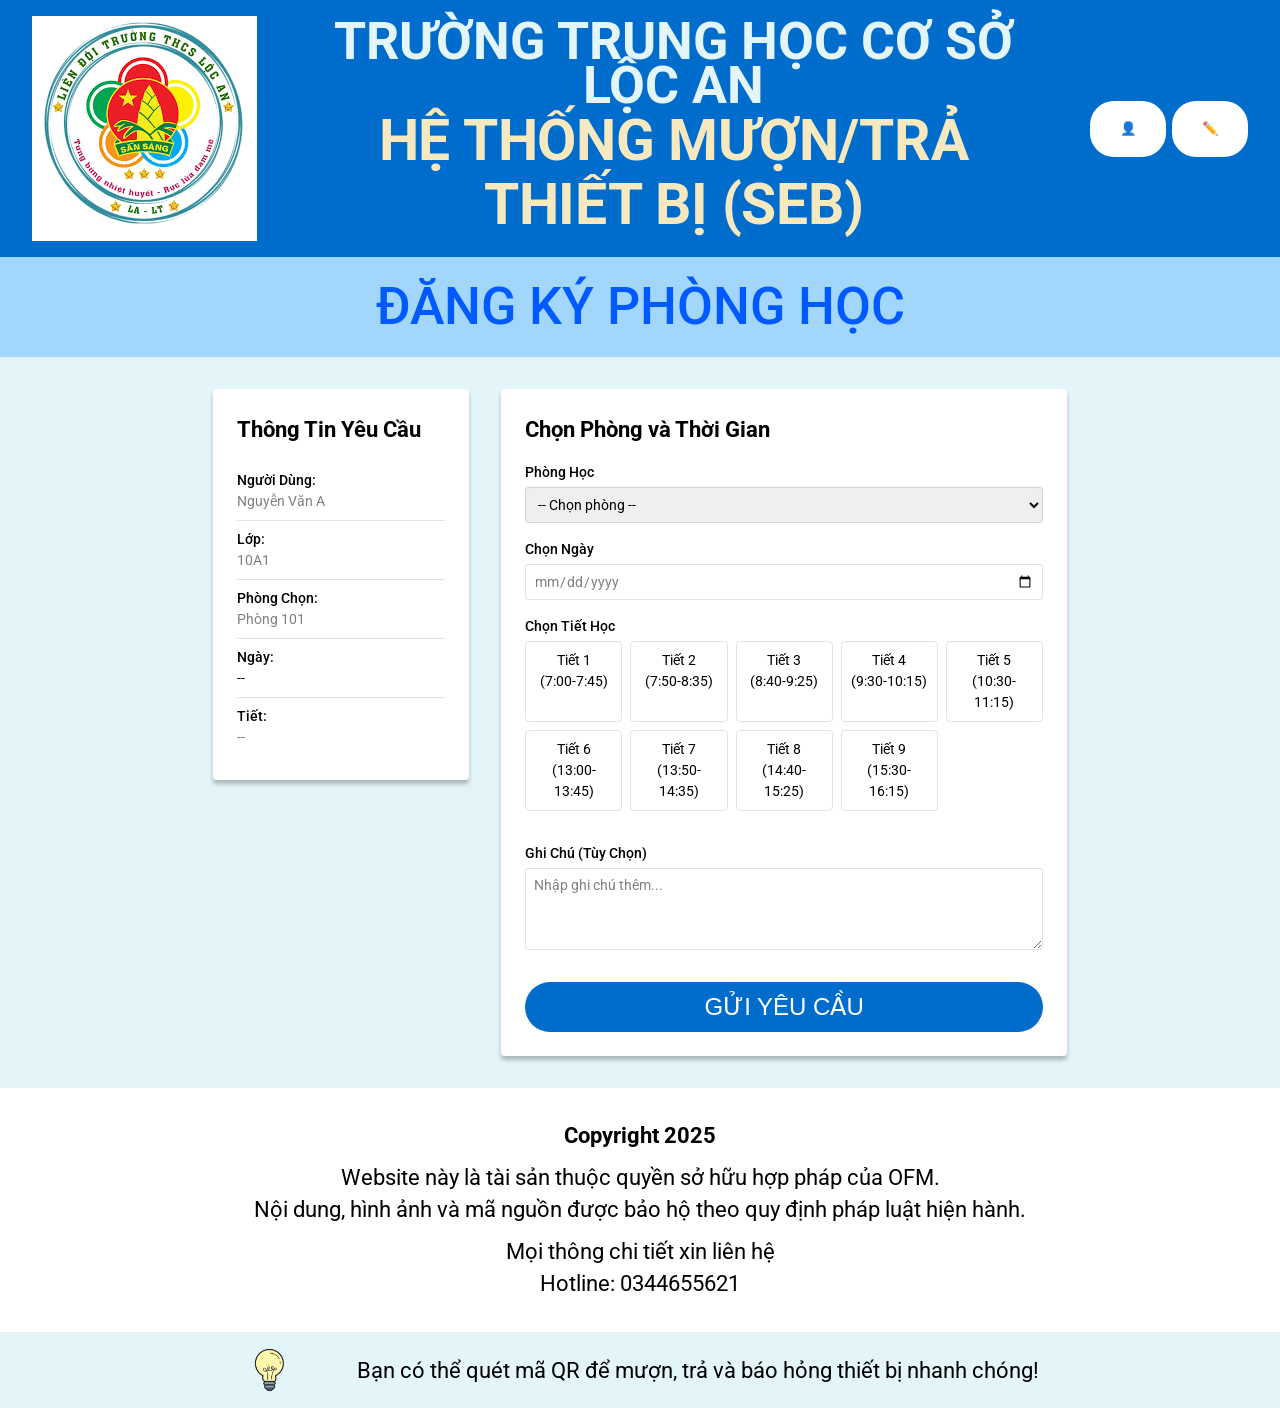
==== pages/dang-ky-phong-hoc.html @ 5f2fcfc8 "Add multiple pages: login, signup, kho, dang-ky-phong-hoc, kho-ca-nhan with Mobile First CSS" ====
<!DOCTYPE html>
<html lang="vi">
<head>
  <meta charset="UTF-8">
  <meta name="viewport" content="width=device-width, initial-scale=1.0">
  <title>Đăng Ký Phòng Học - Hệ Thống Mượn/Trả Thiết Bị SEB</title>
  <link rel="stylesheet" href="styles.css">
  <style>
    .booking-container {
      display: flex;
      gap: 2rem;
      padding: 2rem;
      max-width: 90rem;
      margin: 0 auto;
      flex: 1;
    }

    .booking-info {
      flex: 0 0 30%;
      background: var(--white);
      padding: 1.5rem;
      border-radius: 0.25rem;
      box-shadow: var(--shadow);
      height: fit-content;
    }

    .booking-form-section {
      flex: 1;
      background: var(--white);
      padding: 1.5rem;
      border-radius: 0.25rem;
      box-shadow: var(--shadow);
    }

    .section-title {
      font-size: var(--fs-md);
      font-weight: 700;
      margin-bottom: 1rem;
      color: var(--text-primary);
    }

    .form-row {
      display: flex;
      gap: 1rem;
      margin-bottom: 1rem;
    }

    .form-row-full {
      margin-bottom: 1rem;
    }

    .form-group {
      flex: 1;
      display: flex;
      flex-direction: column;
    }

    .form-label {
      font-size: var(--fs-sm);
      font-weight: 500;
      margin-bottom: 0.25rem;
      color: var(--text-primary);
    }

    .form-input,
    .form-select {
      padding: 0.5rem;
      border: 1px solid var(--border-color);
      border-radius: 0.25rem;
      font-family: inherit;
      font-size: var(--fs-sm);
    }

    .form-input:focus,
    .form-select:focus {
      outline: none;
      border-color: var(--banner-blue);
      box-shadow: 0 0 0 2px rgba(0, 136, 255, 0.1);
    }

    .schedule-grid {
      display: grid;
      grid-template-columns: auto 1fr;
      gap: 0.5rem;
      margin-bottom: 1rem;
    }

    .time-slot {
      padding: 0.5rem;
      border: 1px solid var(--border-color);
      text-align: center;
      font-size: var(--fs-sm);
      cursor: pointer;
      border-radius: 0.25rem;
      transition: all 0.3s ease;
    }

    .time-slot:hover {
      background-color: rgba(0, 136, 255, 0.1);
      border-color: var(--banner-blue);
    }

    .time-slot.selected {
      background-color: var(--banner-blue);
      color: var(--white);
      border-color: var(--banner-blue);
    }

    .info-item {
      padding: 0.5rem 0;
      border-bottom: 1px solid var(--border-color);
      font-size: var(--fs-sm);
    }

    .info-item:last-child {
      border-bottom: none;
    }

    .info-label {
      font-weight: 500;
      color: var(--text-primary);
    }

    .info-value {
      color: var(--text-secondary);
    }

    .submit-button {
      width: 100%;
      margin-top: 1rem;
    }

    @media (max-width: 56.25rem) {
      .booking-container {
        flex-direction: column;
        gap: 1rem;
      }

      .booking-info {
        flex: none;
        width: 100%;
      }

      .booking-form-section {
        flex: none;
        width: 100%;
      }

      .form-row {
        flex-direction: column;
      }
    }
  </style>
</head>
<body>
  <div class="page">
    <!-- Banner -->
    <header class="banner">
      <div class="banner-logo">
        <img src="../image/figma/logo.png" alt="Logo Trường">
      </div>
      <div class="banner-content">
        <div class="banner-heading">TRƯỜNG TRUNG HỌC CƠ SỞ LỘC AN</div>
        <div class="banner-subheading">HỆ THỐNG MƯỢN/TRẢ THIẾT BỊ (SEB)</div>
      </div>
      <div class="banner-actions">
        <button type="button" aria-label="Login">
          👤
        </button>
        <button type="button" aria-label="Edit">
          ✏️
        </button>
      </div>
    </header>

    <!-- Navbar -->
    <nav class="navbar">
      <div class="navbar-title">ĐĂNG KÝ PHÒNG HỌC</div>
    </nav>

    <!-- Main Content -->
    <main class="booking-container">
      <!-- Booking Info Sidebar -->
      <aside class="booking-info">
        <h3 class="section-title">Thông Tin Yêu Cầu</h3>
        
        <div class="info-item">
          <span class="info-label">Người Dùng:</span><br>
          <span class="info-value">Nguyễn Văn A</span>
        </div>
        
        <div class="info-item">
          <span class="info-label">Lớp:</span><br>
          <span class="info-value">10A1</span>
        </div>
        
        <div class="info-item">
          <span class="info-label">Phòng Chọn:</span><br>
          <span class="info-value">Phòng 101</span>
        </div>
        
        <div class="info-item">
          <span class="info-label">Ngày:</span><br>
          <span class="info-value2" id="selectedDate">--</span>
        </div>
        
        <div class="info-item">
          <span class="info-label">Tiết:</span><br>
          <span class="info-value" id="selectedTime">--</span>
        </div>
      </aside>

      <!-- Booking Form -->
      <section class="booking-form-section">
        <h3 class="section-title">Chọn Phòng và Thời Gian</h3>
        
        <form>
          <!-- Classroom Selection -->
          <div class="form-group form-row-full">
            <label class="form-label">Phòng Học</label>
            <select class="form-select" required>
              <option value="">-- Chọn phòng --</option>
              <option value="101">Phòng 101 - Máy Tính</option>
              <option value="102">Phòng 102 - Hóa Học</option>
              <option value="103">Phòng 103 - Vật Lý</option>
              <option value="104">Phòng 104 - Sinh Học</option>
            </select>
          </div>

          <!-- Date Selection -->
          <div class="form-group form-row-full">
            <label class="form-label">Chọn Ngày</label>
            <input type="date" class="form-input" id="dateInput" required>
          </div>

          <!-- Time Slots -->
          <div class="form-group form-row-full">
            <label class="form-label">Chọn Tiết Học</label>
            <div class="schedule-grid" style="grid-template-columns: repeat(5, 1fr);">
              <div class="time-slot" onclick="selectTime(this, '1')">Tiết 1<br>(7:00-7:45)</div>
              <div class="time-slot" onclick="selectTime(this, '2')">Tiết 2<br>(7:50-8:35)</div>
              <div class="time-slot" onclick="selectTime(this, '3')">Tiết 3<br>(8:40-9:25)</div>
              <div class="time-slot" onclick="selectTime(this, '4')">Tiết 4<br>(9:30-10:15)</div>
              <div class="time-slot" onclick="selectTime(this, '5')">Tiết 5<br>(10:30-11:15)</div>
              <div class="time-slot" onclick="selectTime(this, '6')">Tiết 6<br>(13:00-13:45)</div>
              <div class="time-slot" onclick="selectTime(this, '7')">Tiết 7<br>(13:50-14:35)</div>
              <div class="time-slot" onclick="selectTime(this, '8')">Tiết 8<br>(14:40-15:25)</div>
              <div class="time-slot" onclick="selectTime(this, '9')">Tiết 9<br>(15:30-16:15)</div>
            </div>
          </div>

          <!-- Additional Info -->
          <div class="form-group form-row-full">
            <label class="form-label">Ghi Chú (Tùy Chọn)</label>
            <textarea class="form-input" rows="4" placeholder="Nhập ghi chú thêm..."></textarea>
          </div>

          <button type="submit" class="btn-primary submit-button">GỬI YÊU CẦU</button>
        </form>
      </section>
    </main>

    <!-- Copyright -->
    <footer class="copyright">
      <p><strong>Copyright 2025</strong></p>
      <p>Website này là tài sản thuộc quyền sở hữu hợp pháp của OFM.<br>
        Nội dung, hình ảnh và mã nguồn được bảo hộ theo quy định pháp luật hiện hành.</p>
      <p>Mọi thông chi tiết xin liên hệ<br>
        Hotline: 0344655621</p>
    </footer>

    <!-- Note Section -->
    <div class="footer-note">
      <div class="footer-note-icon">
        <img src="../image/figma/icon-idea.png" alt="Idea icon">
      </div>
      <div class="footer-note-text">Bạn có thể quét mã QR để mượn, trả và báo hỏng thiết bị nhanh chóng!</div>
    </div>
  </div>

  <script>
    function selectTime(element, tiết) {
      // Remove previous selection
      document.querySelectorAll('.time-slot.selected').forEach(slot => {
        slot.classList.remove('selected');
      });
      // Add selection to current
      element.classList.add('selected');
      document.getElementById('selectedTime').textContent = `Tiết ${tiết}`;
    }

    // Update date display
    document.getElementById('dateInput')?.addEventListener('change', (e) => {
      const date = new Date(e.target.value);
      const formattedDate = date.toLocaleDateString('vi-VN');
      document.getElementById('selectedDate').textContent = formattedDate;
    });

    // Handle form submission
    document.querySelector('form')?.addEventListener('submit', (e) => {
      e.preventDefault();
      alert('Yêu cầu đăng ký phòng học được gửi (demo)');
    });
  </script>
</body>
</html>
---- pages/styles.css ----
/* Pages - Shared Styles */
/* Import shared styles from parent */
@import url('https://fonts.googleapis.com/css2?family=Roboto:wght@400;500;700&display=swap');

:root {
  /* Colors */
  --bg: #E4F5F9;
  --banner-blue: #0088FF;
  --tab-active: #1B8DD4;
  --text-primary: #000000;
  --text-secondary: rgba(0, 0, 0, 0.5);
  --text-light: #006DCC;
  --border-color: rgba(0, 0, 0, 0.11);
  --shadow: 0 0.25rem 0.25rem rgba(0, 0, 0, 0.25);
  --white: #FFFFFF;
  
  /* Spacing */
  --sp-xs: 0.5rem;
  --sp-sm: 1rem;
  --sp-md: 1.5rem;
  --sp-lg: 2rem;
  
  /* Typography */
  --fs-sm: 0.875rem;
  --fs-base: 1rem;
  --fs-md: 1.375rem;
  --fs-lg: 1.5rem;
  --fs-xl: 2.25rem;
  --fs-2xl: 3.25rem;
  --fs-stat: 3.25rem;
  
  /* Line Heights */
  --lh-tight: 1.2;
  --lh-normal: 1.5;
  --lh-relaxed: 1.75;
  
  /* Breakpoints */
  --bp-sm: 37.5rem; /* 600px */
  --bp-md: 56.25rem; /* 900px */
  --bp-lg: 75rem; /* 1200px */
}

* {
  margin: 0;
  padding: 0;
  box-sizing: border-box;
}

html {
  font-size: 16px;
  scroll-behavior: smooth;
}

body {
  font-family: 'Roboto', -apple-system, BlinkMacSystemFont, 'Segoe UI', sans-serif;
  background-color: var(--bg);
  color: var(--text-primary);
  line-height: var(--lh-normal);
}

/* Common Page Layout */
.page {
  display: flex;
  flex-direction: column;
  min-height: 100vh;
  background-color: var(--bg);
}

/* Header/Banner */
.banner {
  background: linear-gradient(90deg, rgba(0, 0, 0, 0.2), rgba(0, 0, 0, 0.2)),
    linear-gradient(90deg, var(--banner-blue), var(--banner-blue));
  color: white;
  padding: 1rem 2rem;
  display: flex;
  gap: 3.75rem;
  align-items: center;
  justify-content: center;
  flex-shrink: 0;
  min-height: 7.6875rem; /* 123px */
}

.banner-logo {
  display: flex;
  align-items: center;
  justify-content: center;
  min-width: 7.0625rem; /* 113px */
  min-height: 7.0625rem;
  flex-shrink: 0;
}

.banner-logo img {
  max-width: 100%;
  height: auto;
  display: block;
}

.banner-content {
  flex: 1 0 0;
  display: flex;
  flex-direction: column;
  gap: 0.1rem;
}

.banner-heading {
  display: flex;
  flex-direction: column;
  font-size: var(--fs-2xl);
  font-weight: 700;
  line-height: 2.75rem;
  color: #E4F5F9;
  text-align: center;
}

.banner-subheading {
  display: flex;
  flex-direction: column;
  font-size: 3.5625rem;
  font-weight: 700;
  line-height: 4rem;
  color: #F6E8BF;
  text-align: center;
  letter-spacing: -0.015625rem;
}

.banner-actions {
  display: flex;
  gap: 0.375rem;
  align-items: center;
  flex-shrink: 0;
}

.banner-actions button {
  background-color: var(--white);
  border: none;
  border-radius: 1.5rem;
  width: 4.75rem;
  height: 3.5rem;
  cursor: pointer;
  display: flex;
  align-items: center;
  justify-content: center;
  padding: 0;
  flex-shrink: 0;
}

.banner-actions button svg,
.banner-actions button img {
  width: 1.5rem;
  height: 1.5rem;
}

/* Navbar/Tab Section */
.navbar {
  background-color: rgba(1, 139, 251, 0.29);
  display: flex;
  gap: 3rem;
  align-items: center;
  justify-content: center;
  padding: 0.6875rem 0;
  flex-shrink: 0;
}

.navbar-title {
  font-size: var(--fs-2xl);
  font-weight: 500;
  color: #015AFF;
  text-align: center;
  letter-spacing: 0;
}

/* Form Container */
.form-container {
  background-color: var(--white);
  padding: 2.125rem;
  box-shadow: var(--shadow);
  border-radius: 0.25rem;
  display: flex;
  flex-direction: column;
  gap: 0.6875rem;
}

/* Form Group */
.form-group {
  display: flex;
  flex-direction: column;
  gap: 0;
}

.form-input {
  background-color: var(--white);
  border: none;
  border-bottom: 1px solid var(--border-color);
  padding: 1.125rem 0;
  font-size: var(--fs-md);
  color: var(--text-secondary);
  width: 100%;
}

.form-input::placeholder {
  color: var(--text-secondary);
}

.form-input:focus {
  outline: none;
  border-bottom-color: var(--banner-blue);
}

/* Form Actions */
.form-actions {
  display: flex;
  justify-content: center;
  gap: 0;
  width: 100%;
  padding: 1.25rem 0;
}

.form-actions a,
.form-actions button {
  background: none;
  border: none;
  cursor: pointer;
  padding: 1.25rem 1.375rem;
  font-size: var(--fs-md);
  color: var(--text-light);
  text-align: center;
  text-decoration: none;
  font-weight: 400;
}

.form-actions a:hover,
.form-actions button:hover {
  text-decoration: underline;
}

/* Button Primary */
.btn-primary {
  background: linear-gradient(90deg, rgba(0, 0, 0, 0.2), rgba(0, 0, 0, 0.2)),
    linear-gradient(90deg, var(--banner-blue), var(--banner-blue));
  color: var(--white);
  border: none;
  border-radius: 1.8125rem;
  padding: 0.6875rem 1.125rem;
  font-size: var(--fs-lg);
  font-weight: 500;
  cursor: pointer;
  text-align: center;
  transition: opacity 0.3s ease;
}

.btn-primary:hover {
  opacity: 0.9;
}

/* Copyright Section */
.copyright {
  background-color: var(--white);
  padding: 2rem;
  display: flex;
  flex-direction: column;
  gap: 0.625rem;
  align-items: center;
  justify-content: center;
  flex-shrink: 0;
}

.copyright p {
  font-size: var(--fs-md);
  color: var(--text-primary);
  text-align: center;
  line-height: 2rem;
  margin: 0;
}

/* Note/Footer Section */
.footer-note {
  background-color: rgba(255, 255, 255, 0);
  padding: 0.625rem;
  display: flex;
  gap: 3.75rem;
  align-items: center;
  justify-content: center;
  overflow: hidden;
  flex-shrink: 0;
}

.footer-note-icon {
  display: flex;
  align-items: center;
  justify-content: center;
  width: 3.5rem;
  height: 3.5rem;
  flex-shrink: 0;
}

.footer-note-icon img {
  max-width: 100%;
  height: auto;
}

.footer-note-text {
  font-size: var(--fs-md);
  color: var(--text-primary);
  text-align: center;
  white-space: nowrap;
  font-weight: 400;
}

/* Responsive */
@media (max-width: 56.25rem) {
  .banner {
    flex-direction: column;
    gap: 1.5rem;
    padding: 1rem;
    min-height: auto;
  }

  .banner-content {
    width: 100%;
  }

  .banner-heading {
    font-size: 1.5rem;
    line-height: 2rem;
  }

  .banner-subheading {
    font-size: 1.75rem;
    line-height: 2.25rem;
  }

  .banner-actions {
    width: 100%;
    justify-content: center;
  }

  .navbar {
    gap: 1rem;
  }

  .navbar-title {
    font-size: 1.5rem;
  }

  .form-container {
    padding: 1.5rem;
    margin: 0 auto;
    width: 90%;
    max-width: 100%;
  }

  .footer-note {
    flex-direction: column;
    gap: 1rem;
  }

  .footer-note-text {
    white-space: normal;
  }
}

@media (max-width: 37.5rem) {
  .banner {
    padding: 0.5rem;
  }

  .banner-logo {
    min-width: 5rem;
    min-height: 5rem;
  }

  .banner-heading {
    font-size: 1rem;
    line-height: 1.25rem;
  }

  .banner-subheading {
    font-size: 1.25rem;
    line-height: 1.5rem;
  }

  .form-container {
    padding: 1rem;
    width: 95%;
  }

  .form-input {
    padding: 0.75rem 0;
    font-size: var(--fs-sm);
  }

  .form-actions a,
  .form-actions button {
    padding: 1rem 0.75rem;
    font-size: var(--fs-sm);
  }

  .copyright p {
    font-size: var(--fs-base);
  }

  .footer-note-text {
    font-size: var(--fs-base);
  }
}
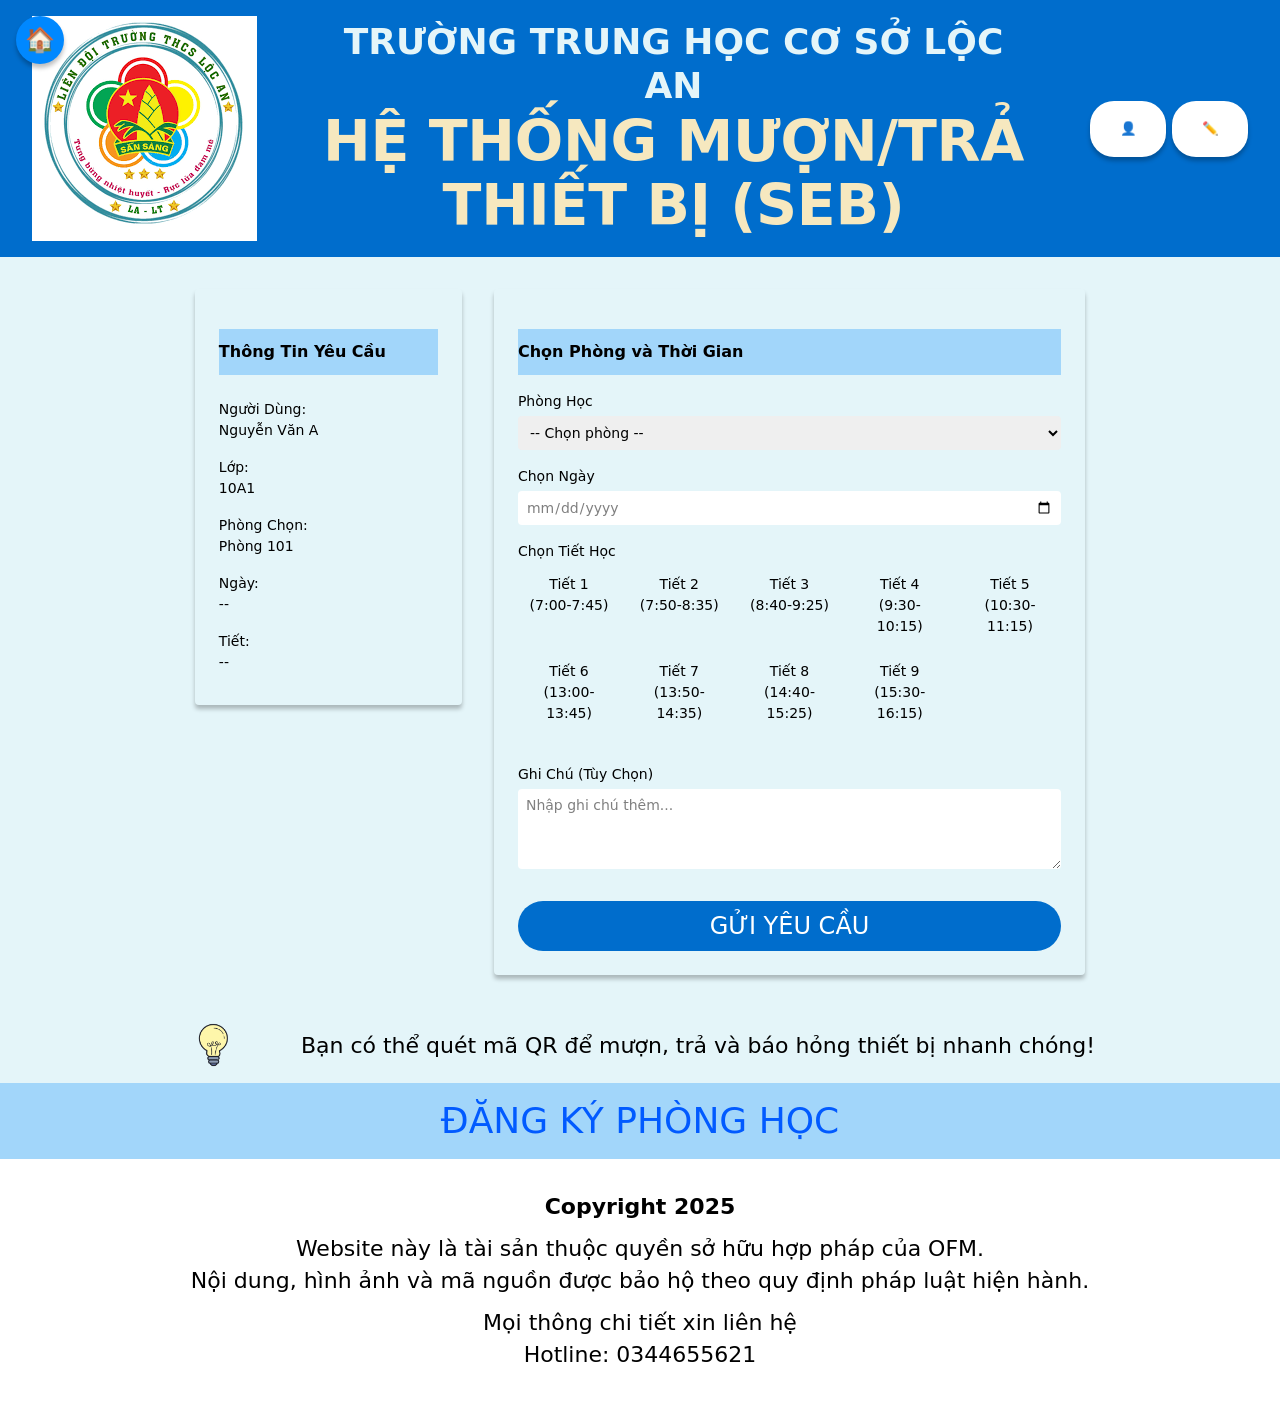
==== commit 5fe2de7e: "Add home navigation button, merge CSS, add Vietnamese comments to all pages" ====
--- a/pages/dang-ky-phong-hoc.html
+++ b/pages/dang-ky-phong-hoc.html
@@ -4,7 +4,8 @@
   <meta charset="UTF-8">
   <meta name="viewport" content="width=device-width, initial-scale=1.0">
   <title>Đăng Ký Phòng Học - Hệ Thống Mượn/Trả Thiết Bị SEB</title>
-  <link rel="stylesheet" href="styles.css">
+  <!-- Link CSS chung từ thư mục css -->
+  <link rel="stylesheet" href="../css/styles.css">
   <style>
     .booking-container {
       display: flex;
@@ -154,7 +155,10 @@
 </head>
 <body>
   <div class="page">
-    <!-- Banner -->
+    <!-- Nút trang chủ ở góc trên bên trái -->
+    <a href="../index.html" class="home-btn" title="Trang chủ">🏠</a>
+
+    <!-- Banner (phần header) -->
     <header class="banner">
       <div class="banner-logo">
         <img src="../image/figma/logo.png" alt="Logo Trường">
--- a/css/styles.css
+++ b/css/styles.css
@@ -0,0 +1,1133 @@
+/* ============================================================================
+   MOBILE FIRST CSS - rem units only (Chỉ sử dụng rem, không dùng px)
+   Base font-size: 16px (1rem = 16px)
+   ============================================================================ */
+
+:root {
+  /* Color tokens */
+  --bg: #E4F5F9;
+  --banner-blue: #0088FF;
+  --banner-title: #F6E8BF;
+  --banner-subtitle: #E4F5F9;
+  
+  --tab-active: #1B8DD4;
+  --tab-inactive: #8FD4FF;
+  
+  --card-stat: #BCE2EF;
+  --section-bar: rgba(1, 139, 251, 0.29);
+  --section-title: #015AFF;
+  
+  --surface: #FFFFFF;
+  --muted: #EDEDED;
+  --border: rgba(0, 0, 0, 0.3);
+  
+  --shadow: 0 0.25rem 0.25rem rgba(0, 0, 0, 0.25);
+  
+  /* Spacing (mobile-first base) */
+  --sp-xs: 0.5rem;
+  --sp-sm: 0.75rem;
+  --sp-md: 1rem;
+  --sp-lg: 1.5rem;
+  --sp-xl: 2rem;
+  
+  /* Typography */
+  --fs-sm: 0.875rem;
+  --fs-base: 1rem;
+  --fs-lg: 1.125rem;
+  --fs-xl: 1.5rem;
+  --fs-2xl: 2rem;
+  --fs-3xl: 2.25rem;
+  --fs-stat: 3.25rem;
+}
+
+/* ============================================================================
+   GLOBAL
+   ============================================================================ */
+
+*,
+*::before,
+*::after {
+  box-sizing: border-box;
+}
+
+html {
+  font-size: 16px;
+}
+
+body {
+  margin: 0;
+  padding: 0;
+  background: var(--bg);
+  color: #000;
+  font-family: Roboto, system-ui, -apple-system, "Segoe UI", Arial, sans-serif;
+  line-height: 1.5;
+  min-height: 100vh;
+}
+
+img {
+  max-width: 100%;
+  height: auto;
+  display: block;
+}
+
+/* ============================================================================
+   CONTAINER & LAYOUT
+   ============================================================================ */
+
+main.container {
+  width: 100%;
+  margin: 0 auto;
+  padding: 0;
+  display: flex;
+  flex-direction: column;
+}
+
+/* ============================================================================
+   HEADER / BANNER
+   ============================================================================ */
+
+.banner {
+  width: 100%;
+  min-height: 7.688rem;
+  display: flex;
+  flex-direction: column;
+  gap: var(--sp-md);
+  align-items: center;
+  justify-content: center;
+  padding: var(--sp-md);
+  background: 
+    linear-gradient(90deg, rgba(0, 0, 0, 0.2) 0%, rgba(0, 0, 0, 0.2) 100%),
+    linear-gradient(90deg, var(--banner-blue) 0%, var(--banner-blue) 100%);
+  order: 1;
+}
+
+.banner__logo {
+  width: 7.0625rem;
+  height: 7.0625rem;
+  flex-shrink: 0;
+  overflow: hidden;
+}
+
+.banner__logo img {
+  width: 100%;
+  height: 100%;
+  object-fit: cover;
+}
+
+.banner__titles {
+  flex: 1 1 auto;
+  min-width: 0;
+  text-align: center;
+  line-height: 1;
+}
+
+.banner__school {
+  margin: 0;
+  font-weight: 700;
+  font-size: var(--fs-2xl);
+  line-height: 2.75rem;
+  color: var(--banner-subtitle);
+}
+
+.banner__name {
+  margin: var(--sp-xs) 0 0 0;
+  font-weight: 700;
+  font-size: var(--fs-3xl);
+  line-height: 4rem;
+  letter-spacing: -0.016rem;
+  color: var(--banner-title);
+}
+
+.banner__actions {
+  display: none;
+  gap: 0.375rem;
+  flex: 0 0 auto;
+}
+
+.banner__action {
+  width: 4.75rem;
+  height: 3.5rem;
+  border: 0;
+  background: var(--surface);
+  border-radius: 1.5rem;
+  padding: 0;
+  display: inline-grid;
+  place-items: center;
+  cursor: pointer;
+  box-shadow: var(--shadow);
+}
+
+.banner__action > img {
+  width: 1.5rem;
+  height: 1.5rem;
+  object-fit: contain;
+}
+
+/* ============================================================================
+   NAVBAR / TABS
+   ============================================================================ */
+
+.navbar {
+  width: 100%;
+  background: var(--bg);
+  border-top: 0.0625rem solid var(--border);
+  border-left: 0.0625rem solid var(--border);
+  border-right: 0.0625rem solid var(--border);
+  box-shadow: var(--shadow);
+  padding: var(--sp-sm) 0;
+  order: 2;
+}
+
+.navbar__tabs {
+  display: flex;
+  flex-wrap: wrap;
+  gap: 0;
+  align-items: stretch;
+  justify-content: flex-start;
+  padding: 0;
+  margin: 0;
+  list-style: none;
+  overflow-x: auto;
+  -webkit-overflow-scrolling: touch;
+}
+
+.tab {
+  padding: 1.3125rem 1.75rem;
+  background: var(--tab-inactive);
+  box-shadow: var(--shadow);
+  text-decoration: none;
+  color: #000;
+  font-weight: 500;
+  font-size: var(--fs-2xl);
+  line-height: 2.5rem;
+  display: inline-flex;
+  align-items: center;
+  justify-content: center;
+  white-space: nowrap;
+  border: none;
+  cursor: pointer;
+  flex: 0 0 auto;
+  transition: background-color 0.2s ease;
+}
+
+.tab:hover {
+  opacity: 0.9;
+}
+
+.tab--active {
+  background: var(--tab-active);
+  color: #fff;
+}
+
+/* ============================================================================
+   SEARCH
+   ============================================================================ */
+
+.search {
+  margin: var(--sp-lg) auto 0;
+  width: calc(100% - var(--sp-xl));
+  max-width: 47.5625rem;
+  background: var(--surface);
+  height: 3.625rem;
+  border-radius: 15.4375rem;
+  box-shadow: var(--shadow);
+  display: flex;
+  align-items: center;
+  padding: 0.625rem 1.125rem;
+  gap: 1.125rem;
+  order: 3;
+}
+
+.search__left {
+  display: flex;
+  align-items: center;
+  justify-content: center;
+  flex-shrink: 0;
+}
+
+.search__left > img {
+  width: 1.5rem;
+  height: 1.5rem;
+}
+
+.search__input {
+  flex: 1 1 auto;
+  border: 0;
+  outline: none;
+  font: inherit;
+  font-size: var(--fs-lg);
+  line-height: 1.5rem;
+  font-weight: 500;
+  text-align: center;
+  background: transparent;
+  color: #000;
+  min-width: 0;
+}
+
+.search__input::placeholder {
+  color: #999;
+}
+
+.search__actions {
+  display: flex;
+  gap: 1.875rem;
+  align-items: center;
+  flex-shrink: 0;
+}
+
+.search__btn {
+  border: 0;
+  background: transparent;
+  padding: 0;
+  width: 1.5rem;
+  height: 1.5rem;
+  cursor: pointer;
+  display: grid;
+  place-items: center;
+  transition: opacity 0.2s;
+}
+
+.search__btn:hover {
+  opacity: 0.7;
+}
+
+.search__btn > img {
+  width: 1.5rem;
+  height: 1.5rem;
+}
+
+/* ============================================================================
+   STATS SECTION
+   ============================================================================ */
+
+.stats {
+  margin: var(--sp-lg) 0 0 0;
+  background: var(--surface);
+  padding: 2.0625rem var(--sp-md);
+  order: 4;
+  width: 100%;
+}
+
+.stats__grid {
+  display: grid;
+  grid-template-columns: 1fr;
+  gap: 1.4375rem;
+  justify-items: stretch;
+}
+
+.stat-card {
+  background: var(--card-stat);
+  border-radius: 1.3125rem;
+  display: flex;
+  flex-direction: column;
+  justify-content: center;
+  align-items: center;
+  padding: 0.6875rem var(--sp-md);
+  overflow: hidden;
+  min-height: 8.1875rem;
+}
+
+.stat-card__label {
+  margin: 0;
+  font-size: var(--fs-xl);
+  line-height: 2.25rem;
+  font-weight: 400;
+  text-align: center;
+}
+
+.stat-card__value {
+  margin: 0;
+  font-family: "UTM Americana", "Times New Roman", serif;
+  font-size: var(--fs-stat);
+  line-height: 1;
+}
+
+/* ============================================================================
+   SECTION TITLES
+   ============================================================================ */
+
+.section-title {
+  background: var(--section-bar);
+  padding: 0.6875rem 0;
+  order: 5;
+  width: 100%;
+}
+
+.section-title__inner {
+  display: flex;
+  gap: 3rem;
+  align-items: center;
+  justify-content: center;
+  padding: 0 var(--sp-md);
+}
+
+.section-title__icon {
+  width: 1.875rem;
+  height: 1.875rem;
+  object-fit: contain;
+  flex-shrink: 0;
+}
+
+.section-title__text {
+  margin: 0;
+  font-size: var(--fs-2xl);
+  line-height: 2.75rem;
+  font-weight: 500;
+  color: var(--section-title);
+  text-align: center;
+}
+
+/* ============================================================================
+   RECENT PRODUCTS GRID (CSS Grid auto-fit)
+   ============================================================================ */
+
+.recent {
+  padding: 0 var(--sp-md);
+  display: grid;
+  grid-template-columns: 1fr;
+  gap: 0.625rem;
+  justify-items: center;
+  order: 6;
+  width: 100%;
+}
+
+.recent-card {
+  width: 100%;
+  max-width: 25.9375rem;
+  background: var(--surface);
+  padding: 1.3125rem 0.4375rem;
+  display: grid;
+  grid-template-columns: 12.6875rem 1fr;
+  gap: 0.8125rem;
+  align-items: center;
+  box-shadow: var(--shadow);
+}
+
+.recent-card__img {
+  width: 12.6875rem;
+  height: 10.9375rem;
+  border: 0.0625rem solid var(--border);
+  overflow: hidden;
+  background: var(--surface);
+}
+
+.recent-card__img img {
+  width: 100%;
+  height: 100%;
+  object-fit: cover;
+}
+
+.recent-card__meta {
+  flex: 1 1 auto;
+  display: flex;
+  flex-direction: column;
+  gap: 0.625rem;
+  align-items: stretch;
+}
+
+.recent-card__titleWrap {
+  background: var(--muted);
+  padding: 0.375rem 0;
+}
+
+.recent-card__title {
+  margin: 0;
+  font-size: var(--fs-lg);
+  line-height: 1.75rem;
+  font-weight: 500;
+  text-align: center;
+}
+
+.recent-card__timeWrap {
+  background: var(--muted);
+  height: 2.625rem;
+  display: flex;
+  align-items: center;
+  justify-content: center;
+}
+
+.recent-card__time {
+  margin: 0;
+  font-size: var(--fs-sm);
+  line-height: 1.25rem;
+  font-weight: 400;
+}
+
+/* ============================================================================
+   MAINTENANCE SECTION
+   ============================================================================ */
+
+.maint {
+  display: grid;
+  grid-template-rows: auto 1fr;
+  gap: 0;
+  order: 7;
+  width: 100%;
+}
+
+.maint__list {
+  display: flex;
+  flex-direction: column;
+  gap: 0;
+  list-style: none;
+  padding: 0;
+  margin: 0;
+}
+
+.maint-item {
+  background: var(--surface);
+  display: flex;
+  gap: 0.625rem;
+  align-items: flex-start;
+  padding: 0.625rem 1.25rem;
+  border-bottom: 1px solid var(--border);
+}
+
+.maint-item:last-child {
+  border-bottom: none;
+}
+
+.maint-item__icon {
+  width: 1.5rem;
+  height: 1.5rem;
+  object-fit: contain;
+  flex-shrink: 0;
+  margin-top: 0.125rem;
+}
+
+.maint-item__text {
+  margin: 0;
+  font-size: var(--fs-2xl);
+  line-height: 2.5rem;
+  font-weight: 500;
+  text-align: left;
+}
+
+/* ============================================================================
+   FOOTER
+   ============================================================================ */
+
+footer {
+  display: flex;
+  flex-direction: column;
+  gap: 0;
+  order: 8;
+  width: 100%;
+}
+
+.footer {
+  background: var(--surface);
+  padding: 2rem var(--sp-md);
+  text-align: center;
+  font-size: var(--fs-xl);
+  line-height: 2rem;
+}
+
+.footer p {
+  margin: 0;
+  white-space: pre-wrap;
+}
+
+.footer__block {
+  margin-top: 0.625rem;
+}
+
+.note {
+  padding: 0.625rem;
+  display: flex;
+  flex-direction: column;
+  gap: 3.6875rem;
+  align-items: center;
+  justify-content: center;
+}
+
+.note__icon {
+  width: 3.5rem;
+  height: 3.5rem;
+  object-fit: contain;
+}
+
+.note__text {
+  margin: 0;
+  font-size: var(--fs-xl);
+  line-height: 2rem;
+  text-align: center;
+}
+
+/* ============================================================================
+   ICON LAYERS (Figma vectors)
+   ============================================================================ */
+
+.icon {
+  position: relative;
+  width: 1.5rem;
+  height: 1.5rem;
+  display: inline-block;
+}
+
+.icon--30 {
+  width: 1.875rem;
+  height: 1.875rem;
+}
+
+.icon__v {
+  position: absolute;
+  max-width: none;
+  width: 100%;
+  height: 100%;
+  object-fit: contain;
+}
+
+/* Icon insets (percentage-based, scale with parent size) */
+.icon--mic .icon__v:nth-child(1) { inset: 8.33% 29.17% 33.33% 29.17%; }
+.icon--mic .icon__v:nth-child(2) { inset: 45.83% 16.67% 8.33% 16.67%; }
+
+.icon--camera .icon__v:nth-child(1) { inset: 14.58% 8.33%; }
+.icon--camera .icon__v:nth-child(2) { inset: 37.5% 33.33% 29.17% 33.33%; }
+.icon--camera .icon__v:nth-child(3) { inset: 39.58% 20.83% 60.37% 79.17%; }
+
+.icon--search .icon__v:nth-child(1) { inset: 70.83% 12.5% 12.5% 70.83%; }
+.icon--search .icon__v:nth-child(2) { inset: 12.5% 20.83% 20.83% 12.5%; }
+
+.icon--brush .icon__v:nth-child(1) { inset: 12.5%; }
+.icon--brush .icon__v:nth-child(2) { inset: 52.08% 52.08% 25% 25%; }
+
+.icon--user .icon__v:nth-child(1) { inset: 12.5% 33.33% 54.17% 33.33%; }
+.icon--user .icon__v:nth-child(2) { inset: 58.33% 20.83% 12.5% 20.83%; }
+
+.icon--clock .icon__v:nth-child(1) { inset: 12.5% 12.5% 8.33% 8.33%; }
+.icon--clock .icon__v:nth-child(2) { inset: 25% 33.33% 43.75% 43.75%; }
+.icon--clock .icon__v:nth-child(3) { inset: 8.33% 8.33% 50% 50%; }
+
+.icon--repair .icon__v:nth-child(1) { inset: 25% 54.17% 54.17% 25%; }
+.icon--repair .icon__v:nth-child(2) { inset: 14.58% 68.75% 68.75% 14.58%; }
+.icon--repair .icon__v:nth-child(3) { inset: 12.5%; }
+.icon--repair .icon__v:nth-child(4) { inset: 49.15% 14.58% 14.58% 49.15%; }
+
+/* ============================================================================
+   TABLET / SMALL DESKTOP (600px+)
+   ============================================================================ */
+
+@media (min-width: 37.5rem) {
+  .banner {
+    flex-direction: row;
+    gap: var(--sp-xl);
+    padding: 0 2rem 0 2rem;
+    min-height: 7.6875rem;
+  }
+
+  .banner__logo {
+    width: 7.0625rem;
+    height: 7.0625rem;
+    flex-shrink: 0;
+  }
+
+  .banner__titles {
+    flex: 1 1 auto;
+  }
+
+  .banner__actions {
+    display: flex;
+  }
+
+  .navbar__tabs {
+    justify-content: space-between;
+    flex-wrap: nowrap;
+    overflow-x: auto;
+  }
+
+  .stats__grid {
+    grid-template-columns: repeat(3, 1fr);
+    gap: 1.4375rem;
+  }
+
+  .recent {
+    grid-template-columns: repeat(auto-fit, minmax(25.9375rem, 1fr));
+    gap: 0.625rem;
+    padding: 0 1.875rem;
+    justify-items: stretch;
+  }
+
+  .recent-card {
+    max-width: none;
+  }
+
+  .section-title__inner {
+    gap: 3rem;
+  }
+
+  .banner__school {
+    font-size: 1.375rem;
+    line-height: 1.75rem;
+  }
+
+  .banner__name {
+    font-size: 2.25rem;
+    line-height: 3rem;
+  }
+}
+
+/* ============================================================================
+   DESKTOP (900px+)
+   ============================================================================ */
+
+@media (min-width: 56.25rem) {
+  main.container {
+    width: 90rem;
+  }
+
+  .banner {
+    gap: var(--sp-xl);
+    padding: 0 2rem 0 2rem;
+  }
+
+  .navbar__tabs {
+    justify-content: space-around;
+  }
+
+  .stats__grid {
+    grid-template-columns: repeat(3, 1fr);
+  }
+
+  .recent {
+    grid-template-columns: repeat(auto-fit, minmax(26rem, 1fr));
+    padding: 0 1.875rem;
+  }
+
+  .stat-card {
+    min-height: 8.1875rem;
+  }
+
+  .banner__school {
+    font-size: 1.375rem;
+  }
+
+  .banner__name {
+    font-size: 2.25rem;
+  }
+}
+
+/* ============================================================================
+   LARGE DESKTOP (1200px+)
+   ============================================================================ */
+
+@media (min-width: 75rem) {
+  main.container {
+    width: 90rem;
+  }
+
+  .navbar__tabs {
+    justify-content: center;
+    gap: var(--sp-md);
+  }
+
+  .recent {
+    grid-template-columns: repeat(auto-fit, minmax(26rem, 1fr));
+    padding: 0 1.875rem;
+  }
+}
+
+/* ============================================================================
+   PAGES STYLES - Kiểu dáng cho các trang (login, signup, kho, v.v)
+   ============================================================================ */
+
+/* Trang chứa banner, navbar, nội dung chính, copyright và note */
+.page {
+  display: flex;
+  flex-direction: column;
+  min-height: 100vh;
+  background-color: var(--bg);
+}
+
+/* Nút trang chủ ở góc trên bên trái */
+.home-btn {
+  position: fixed;
+  top: 1rem;
+  left: 1rem;
+  z-index: 1000;
+  width: 3rem;
+  height: 3rem;
+  background-color: var(--banner-blue);
+  color: white;
+  border: none;
+  border-radius: 50%;
+  font-size: 1.5rem;
+  cursor: pointer;
+  display: flex;
+  align-items: center;
+  justify-content: center;
+  box-shadow: var(--shadow);
+  transition: all 0.3s ease;
+  text-decoration: none;
+  line-height: 1;
+}
+
+.home-btn:hover {
+  transform: scale(1.1);
+  background-color: #0066CC;
+}
+
+.home-btn:active {
+  transform: scale(0.95);
+}
+
+/* Banner cho các trang khác */
+.page .banner {
+  width: 100%;
+  background: linear-gradient(90deg, rgba(0, 0, 0, 0.2), rgba(0, 0, 0, 0.2)),
+    linear-gradient(90deg, var(--banner-blue), var(--banner-blue));
+  color: white;
+  padding: 1rem 2rem;
+  display: flex;
+  gap: 3.75rem;
+  align-items: center;
+  justify-content: center;
+  flex-shrink: 0;
+  min-height: 7.6875rem;
+  flex-direction: row;
+  order: unset;
+}
+
+.page .banner-logo {
+  display: flex;
+  align-items: center;
+  justify-content: center;
+  min-width: 7.0625rem;
+  min-height: 7.0625rem;
+  flex-shrink: 0;
+}
+
+.page .banner-logo img {
+  max-width: 100%;
+  height: auto;
+  display: block;
+  width: 100%;
+}
+
+.page .banner-content {
+  flex: 1 0 0;
+  display: flex;
+  flex-direction: column;
+  gap: 0.1rem;
+}
+
+.banner-heading {
+  display: flex;
+  flex-direction: column;
+  font-size: 2.25rem;
+  font-weight: 700;
+  line-height: 2.75rem;
+  color: #E4F5F9;
+  text-align: center;
+}
+
+.banner-subheading {
+  display: flex;
+  flex-direction: column;
+  font-size: 3.5625rem;
+  font-weight: 700;
+  line-height: 4rem;
+  color: #F6E8BF;
+  text-align: center;
+  letter-spacing: -0.015625rem;
+}
+
+.page .banner-actions {
+  display: flex;
+  gap: 0.375rem;
+  align-items: center;
+  flex-shrink: 0;
+}
+
+.page .banner-actions button {
+  background-color: white;
+  border: none;
+  border-radius: 1.5rem;
+  width: 4.75rem;
+  height: 3.5rem;
+  cursor: pointer;
+  display: flex;
+  align-items: center;
+  justify-content: center;
+  padding: 0;
+  flex-shrink: 0;
+  box-shadow: var(--shadow);
+}
+
+.page .banner-actions button:hover {
+  opacity: 0.9;
+}
+
+/* Navbar cho các trang */
+.page .navbar {
+  background-color: rgba(1, 139, 251, 0.29);
+  display: flex;
+  gap: 3rem;
+  align-items: center;
+  justify-content: center;
+  padding: 0.6875rem 0;
+  flex-shrink: 0;
+  width: 100%;
+  border: none;
+  box-shadow: none;
+}
+
+.page .navbar-title {
+  font-size: 2.25rem;
+  font-weight: 500;
+  color: #015AFF;
+  text-align: center;
+  letter-spacing: 0;
+}
+
+/* Form styles */
+.form-container {
+  background-color: white;
+  padding: 2.125rem;
+  box-shadow: var(--shadow);
+  border-radius: 0.25rem;
+  display: flex;
+  flex-direction: column;
+  gap: 0.6875rem;
+}
+
+.form-group {
+  display: flex;
+  flex-direction: column;
+  gap: 0;
+}
+
+.form-input {
+  background-color: white;
+  border: none;
+  border-bottom: 1px solid rgba(0, 0, 0, 0.11);
+  padding: 1.125rem 0;
+  font-size: 1.375rem;
+  color: rgba(0, 0, 0, 0.5);
+  width: 100%;
+  font-family: inherit;
+}
+
+.form-input::placeholder {
+  color: rgba(0, 0, 0, 0.5);
+}
+
+.form-input:focus {
+  outline: none;
+  border-bottom-color: var(--banner-blue);
+}
+
+/* Form actions (link buttons) */
+.form-actions {
+  display: flex;
+  justify-content: center;
+  gap: 0;
+  width: 100%;
+  padding: 1.25rem 0;
+}
+
+.form-actions a,
+.form-actions button {
+  background: none;
+  border: none;
+  cursor: pointer;
+  padding: 1.25rem 1.375rem;
+  font-size: 1.375rem;
+  color: #006DCC;
+  text-align: center;
+  text-decoration: none;
+  font-weight: 400;
+  transition: text-decoration 0.3s;
+}
+
+.form-actions a:hover,
+.form-actions button:hover {
+  text-decoration: underline;
+}
+
+/* Nút chính (Primary button) */
+.btn-primary {
+  background: linear-gradient(90deg, rgba(0, 0, 0, 0.2), rgba(0, 0, 0, 0.2)),
+    linear-gradient(90deg, var(--banner-blue), var(--banner-blue));
+  color: white;
+  border: none;
+  border-radius: 1.8125rem;
+  padding: 0.6875rem 1.125rem;
+  font-size: 1.5rem;
+  font-weight: 500;
+  cursor: pointer;
+  text-align: center;
+  transition: opacity 0.3s ease;
+  font-family: inherit;
+}
+
+.btn-primary:hover {
+  opacity: 0.9;
+}
+
+.btn-primary:active {
+  opacity: 0.8;
+}
+
+/* Copyright section */
+.copyright {
+  background-color: white;
+  padding: 2rem;
+  display: flex;
+  flex-direction: column;
+  gap: 0.625rem;
+  align-items: center;
+  justify-content: center;
+  flex-shrink: 0;
+  width: 100%;
+}
+
+.copyright p {
+  font-size: 1.375rem;
+  color: black;
+  text-align: center;
+  line-height: 2rem;
+  margin: 0;
+}
+
+/* Footer note section */
+.footer-note {
+  background-color: rgba(255, 255, 255, 0);
+  padding: 0.625rem;
+  display: flex;
+  gap: 3.75rem;
+  align-items: center;
+  justify-content: center;
+  overflow: hidden;
+  flex-shrink: 0;
+  width: 100%;
+}
+
+.footer-note-icon {
+  display: flex;
+  align-items: center;
+  justify-content: center;
+  width: 3.5rem;
+  height: 3.5rem;
+  flex-shrink: 0;
+}
+
+.footer-note-icon img {
+  max-width: 100%;
+  height: auto;
+}
+
+.footer-note-text {
+  font-size: 1.375rem;
+  color: black;
+  text-align: center;
+  white-space: nowrap;
+  font-weight: 400;
+}
+
+/* ============================================================================
+   RESPONSIVE - Tablet (600px+)
+   ============================================================================ */
+
+@media (max-width: 56.25rem) {
+  .banner {
+    flex-direction: column;
+    gap: 1.5rem;
+    padding: 1rem;
+    min-height: auto;
+  }
+
+  .banner-content {
+    width: 100%;
+  }
+
+  .banner-heading {
+    font-size: 1.5rem;
+    line-height: 2rem;
+  }
+
+  .banner-subheading {
+    font-size: 1.75rem;
+    line-height: 2.25rem;
+  }
+
+  .banner-actions {
+    width: 100%;
+    justify-content: center;
+  }
+
+  .navbar {
+    gap: 1rem;
+  }
+
+  .navbar-title {
+    font-size: 1.5rem;
+  }
+
+  .footer-note {
+    flex-direction: column;
+    gap: 1rem;
+  }
+
+  .footer-note-text {
+    white-space: normal;
+  }
+}
+
+/* ============================================================================
+   RESPONSIVE - Mobile (dưới 600px)
+   ============================================================================ */
+
+@media (max-width: 37.5rem) {
+  .banner {
+    padding: 0.5rem;
+  }
+
+  .banner-logo {
+    min-width: 5rem;
+    min-height: 5rem;
+  }
+
+  .banner-heading {
+    font-size: 1rem;
+    line-height: 1.25rem;
+  }
+
+  .banner-subheading {
+    font-size: 1.25rem;
+    line-height: 1.5rem;
+  }
+
+  .form-container {
+    padding: 1rem;
+    margin: 0 auto;
+    width: 90%;
+  }
+
+  .form-input {
+    padding: 0.75rem 0;
+    font-size: 0.875rem;
+  }
+
+  .form-actions a,
+  .form-actions button {
+    padding: 1rem 0.75rem;
+    font-size: 0.875rem;
+  }
+
+  .copyright p {
+    font-size: 1rem;
+  }
+
+  .footer-note-text {
+    font-size: 1rem;
+  }
+
+  .home-btn {
+    top: 0.5rem;
+    left: 0.5rem;
+    width: 2.5rem;
+    height: 2.5rem;
+    font-size: 1.25rem;
+  }
+}
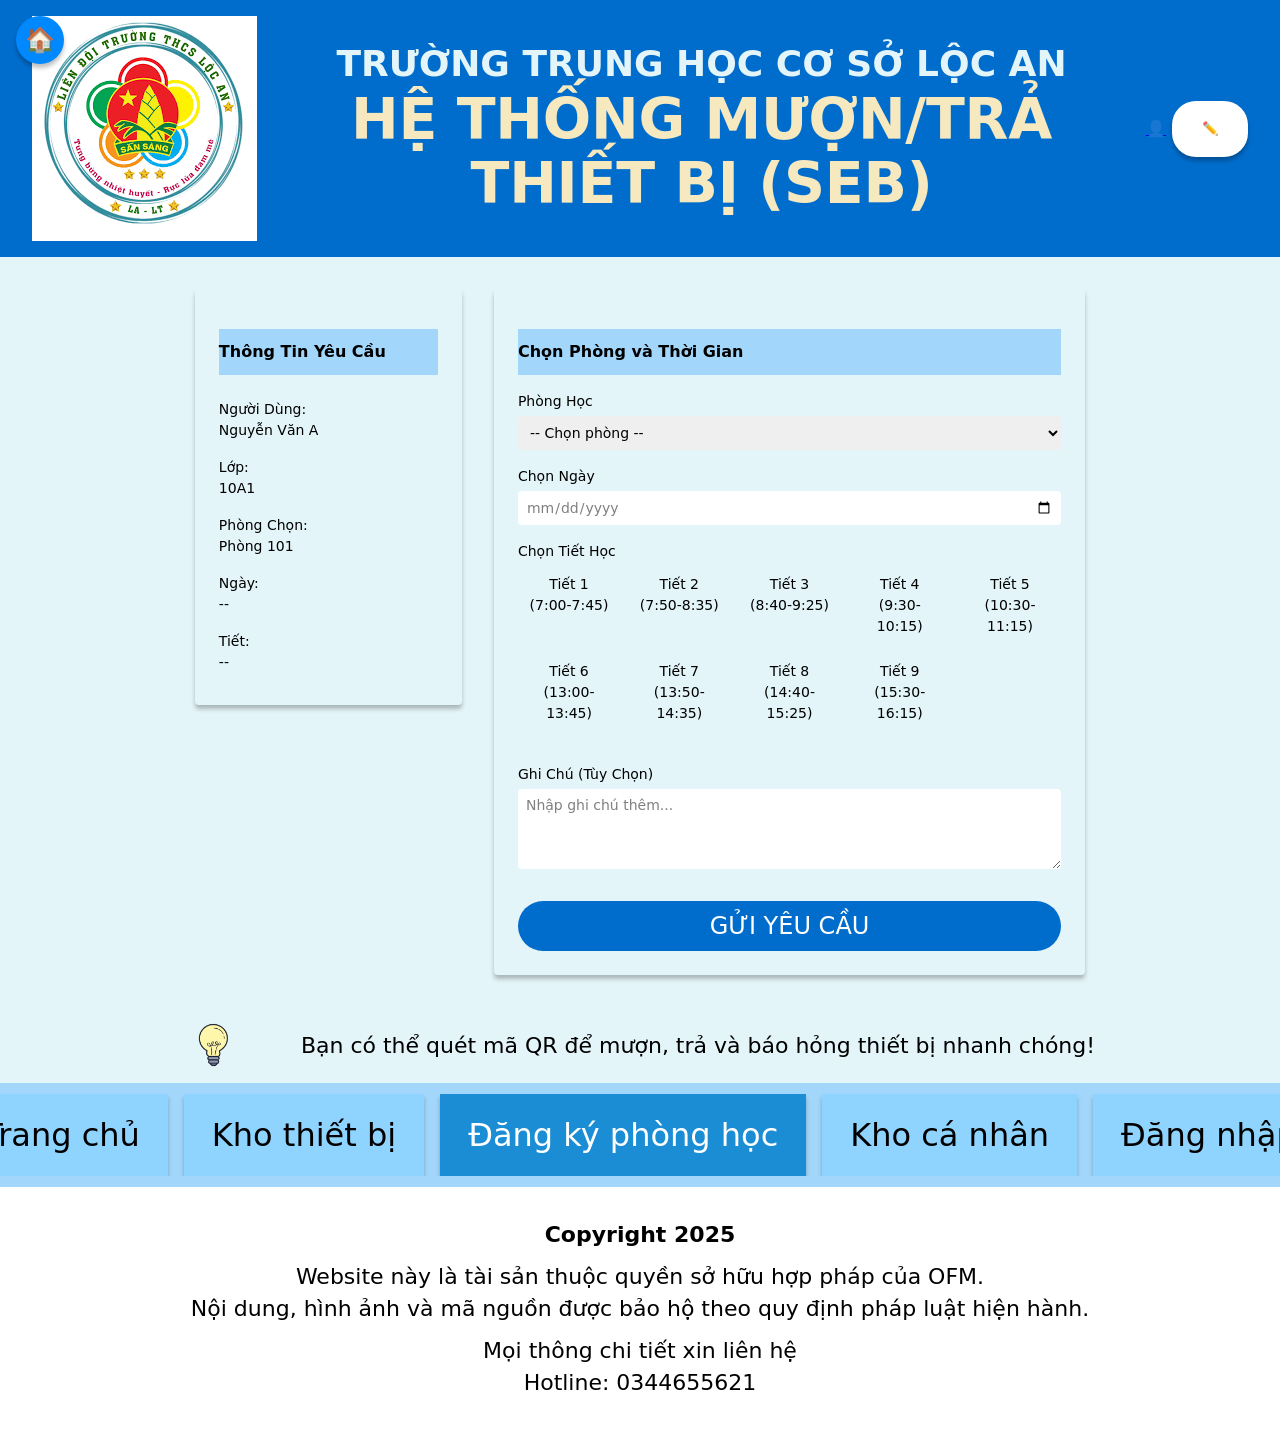
==== commit 5c096686: "Set up full navigation system: add href links to all navbar tabs and banner buttons across all pages" ====
--- a/pages/dang-ky-phong-hoc.html
+++ b/pages/dang-ky-phong-hoc.html
@@ -168,18 +168,24 @@
         <div class="banner-subheading">HỆ THỐNG MƯỢN/TRẢ THIẾT BỊ (SEB)</div>
       </div>
       <div class="banner-actions">
-        <button type="button" aria-label="Login">
+        <a href="login.html" class="banner-action" aria-label="Đăng nhập">
           👤
-        </button>
-        <button type="button" aria-label="Edit">
+        </a>
+        <button type="button" aria-label="Chỉnh sửa">
           ✏️
         </button>
       </div>
     </header>
 
-    <!-- Navbar -->
+    <!-- Thanh điều hướng -->
     <nav class="navbar">
-      <div class="navbar-title">ĐĂNG KÝ PHÒNG HỌC</div>
+      <div class="navbar__tabs">
+        <a class="tab" href="../index.html" data-tab="home">Trang chủ</a>
+        <a class="tab" href="kho.html" data-tab="inventory">Kho thiết bị</a>
+        <a class="tab tab--active" href="dang-ky-phong-hoc.html" data-tab="rooms">Đăng ký phòng học</a>
+        <a class="tab" href="kho-ca-nhan.html" data-tab="personal">Kho cá nhân</a>
+        <a class="tab" href="login.html" data-tab="login">Đăng nhập</a>
+      </div>
     </nav>
 
     <!-- Main Content -->
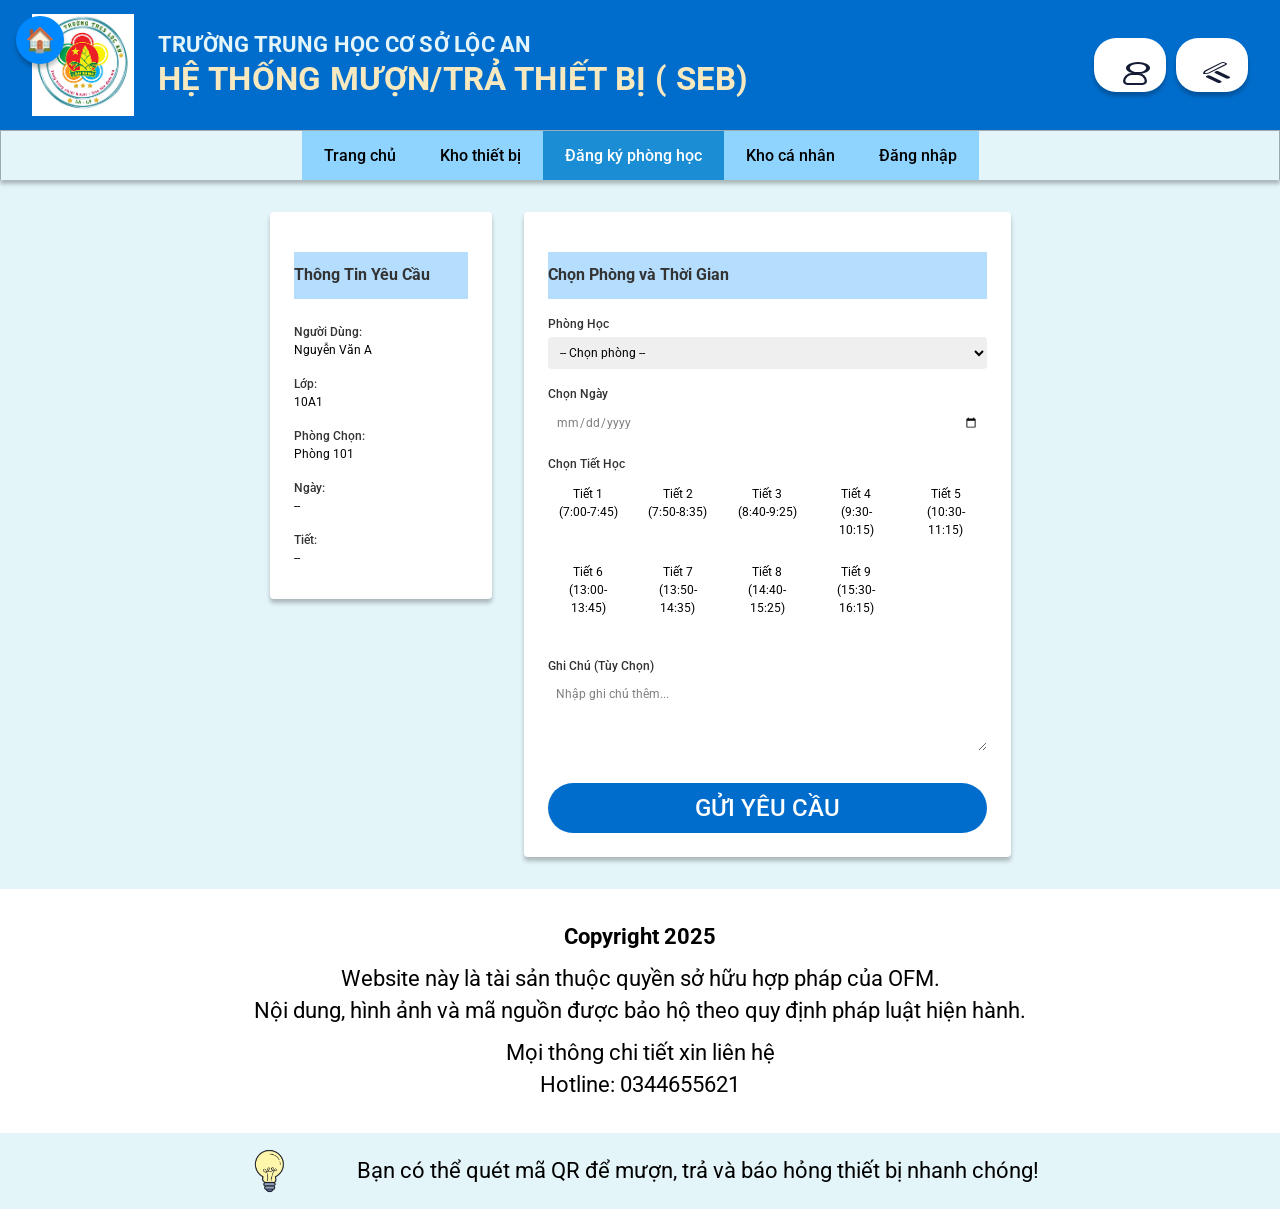
==== commit 0183c232: "feat: complete UI parity, auth flow, and page consistency updates" ====
--- a/pages/dang-ky-phong-hoc.html
+++ b/pages/dang-ky-phong-hoc.html
@@ -1,9 +1,12 @@
-<!DOCTYPE html>
+﻿<!DOCTYPE html>
 <html lang="vi">
 <head>
   <meta charset="UTF-8">
   <meta name="viewport" content="width=device-width, initial-scale=1.0">
   <title>Đăng Ký Phòng Học - Hệ Thống Mượn/Trả Thiết Bị SEB</title>
+  <link rel="preconnect" href="https://fonts.googleapis.com">
+  <link rel="preconnect" href="https://fonts.gstatic.com" crossorigin>
+  <link href="https://fonts.googleapis.com/css2?family=Roboto:wght@400;500;700&display=swap" rel="stylesheet">
   <!-- Link CSS chung từ thư mục css -->
   <link rel="stylesheet" href="../css/styles.css">
   <style>
@@ -158,27 +161,37 @@
     <!-- Nút trang chủ ở góc trên bên trái -->
     <a href="../index.html" class="home-btn" title="Trang chủ">🏠</a>
 
-    <!-- Banner (phần header) -->
-    <header class="banner">
-      <div class="banner-logo">
+    <!-- Banner (pháº§n header) -->
+
+        <header class="banner" aria-label="Banner">
+      <div class="banner__logo" aria-hidden="true">
         <img src="../image/figma/logo.png" alt="Logo Trường">
       </div>
-      <div class="banner-content">
-        <div class="banner-heading">TRƯỜNG TRUNG HỌC CƠ SỞ LỘC AN</div>
-        <div class="banner-subheading">HỆ THỐNG MƯỢN/TRẢ THIẾT BỊ (SEB)</div>
-      </div>
-      <div class="banner-actions">
-        <a href="login.html" class="banner-action" aria-label="Đăng nhập">
-          👤
+
+      <div class="banner__titles">
+        <p class="banner__school">TRƯỜNG TRUNG HỌC CƠ SỞ LỘC AN</p>
+        <p class="banner__name">HỆ THỐNG MƯỢN/TRẢ THIẾT BỊ ( SEB)</p>
+      </div>
+
+      <div class="banner__actions" aria-label="Hành động">
+        <a href="login.html" class="banner__action" type="button" aria-label="Đăng nhập">
+          <span class="icon icon--user" aria-hidden="true">
+            <img class="icon__v" src="../image/figma/v9.svg" alt="">
+            <img class="icon__v" src="../image/figma/v10.svg" alt="">
+          </span>
         </a>
-        <button type="button" aria-label="Chỉnh sửa">
-          ✏️
+        <button class="banner__action" type="button" aria-label="Tùy chỉnh">
+          <span class="icon icon--brush" aria-hidden="true">
+            <img class="icon__v" src="../image/figma/v7.svg" alt="">
+            <img class="icon__v" src="../image/figma/v8.svg" alt="">
+          </span>
         </button>
       </div>
     </header>
 
     <!-- Thanh điều hướng -->
     <nav class="navbar">
+      <button class="navbar__toggle" aria-label="Menu" type="button">☰ Menu</button>
       <div class="navbar__tabs">
         <a class="tab" href="../index.html" data-tab="home">Trang chủ</a>
         <a class="tab" href="kho.html" data-tab="inventory">Kho thiết bị</a>
@@ -288,6 +301,8 @@
     </div>
   </div>
 
+  <script src="../js/auth.js" defer></script>
+  <script src="../js/main.js" defer></script>
   <script>
     function selectTime(element, tiết) {
       // Remove previous selection
@@ -314,3 +329,5 @@
   </script>
 </body>
 </html>
+
+
--- a/css/styles.css
+++ b/css/styles.css
@@ -1,5 +1,5 @@
-/* ============================================================================
-   MOBILE FIRST CSS - rem units only (Chỉ sử dụng rem, không dùng px)
+﻿/* ============================================================================
+   MOBILE FIRST CSS - rem units only (Chá»‰ sá»­ dá»¥ng rem, khÃ´ng dÃ¹ng px)
    Base font-size: 16px (1rem = 16px)
    ============================================================================ */
 
@@ -30,14 +30,25 @@
   --sp-lg: 1.5rem;
   --sp-xl: 2rem;
   
-  /* Typography */
-  --fs-sm: 0.875rem;
-  --fs-base: 1rem;
-  --fs-lg: 1.125rem;
-  --fs-xl: 1.5rem;
-  --fs-2xl: 2rem;
-  --fs-3xl: 2.25rem;
-  --fs-stat: 3.25rem;
+  /* Typography - MOBILE DEFAULT */
+  --fs-sm: 0.75rem;
+  --fs-base: 0.875rem;
+  --fs-lg: 1rem;
+  --fs-xl: 1.125rem;
+  --fs-2xl: 1.375rem; /* Giảm từ 2rem xuống 22px cho mobile */
+  --fs-3xl: 1.625rem; /* Giảm từ 2.25rem xuống 26px cho mobile */
+  --fs-stat: 2.25rem;
+  --white: #FFF;
+  --text-primary: #333;
+}
+
+/* Typography Responsive Overrides */
+@media (min-width: 56.25rem) {
+  :root {
+    --fs-2xl: 2rem;
+    --fs-3xl: 2.25rem;
+    --fs-stat: 3.25rem;
+  }
 }
 
 /* ============================================================================
@@ -50,9 +61,7 @@
   box-sizing: border-box;
 }
 
-html {
-  font-size: 16px;
-}
+html { font-size: 16px; scroll-behavior: smooth; }
 
 body {
   margin: 0;
@@ -70,86 +79,72 @@
   display: block;
 }
 
+
+
 /* ============================================================================
    CONTAINER & LAYOUT
    ============================================================================ */
 
-main.container {
-  width: 100%;
-  margin: 0 auto;
-  padding: 0;
+main.container { width: 100%; max-width: 90rem; margin: 0 auto; display: flex; flex-direction: column; padding: 0; }
+
+
+
+/* ============================================================================
+   HEADER / BANNER
+   ============================================================================ */
+
+.banner {
+  width: 100%;
+  padding: 0.75rem 1rem;
+  background: linear-gradient(90deg, rgba(0,0,0,0.2), rgba(0,0,0,0.2)), var(--banner-blue);
   display: flex;
   flex-direction: column;
-}
-
-/* ============================================================================
-   HEADER / BANNER
-   ============================================================================ */
-
-.banner {
-  width: 100%;
-  min-height: 7.688rem;
-  display: flex;
-  flex-direction: column;
-  gap: var(--sp-md);
   align-items: center;
-  justify-content: center;
-  padding: var(--sp-md);
-  background: 
-    linear-gradient(90deg, rgba(0, 0, 0, 0.2) 0%, rgba(0, 0, 0, 0.2) 100%),
-    linear-gradient(90deg, var(--banner-blue) 0%, var(--banner-blue) 100%);
-  order: 1;
-}
-
-.banner__logo {
-  width: 7.0625rem;
-  height: 7.0625rem;
-  flex-shrink: 0;
-  overflow: hidden;
-}
-
-.banner__logo img {
-  width: 100%;
-  height: 100%;
-  object-fit: cover;
-}
+  text-align: center;
+  gap: 0.75rem;
+}
+
+.banner__logo { width: 4.75rem; height: 4.75rem; flex-shrink: 0; }
+.banner__logo img { width: 100%; height: 100%; object-fit: contain; }
 
 .banner__titles {
   flex: 1 1 auto;
   min-width: 0;
   text-align: center;
-  line-height: 1;
+  line-height: 1.1;
 }
 
 .banner__school {
+  font-family: Roboto, system-ui, -apple-system, "Segoe UI", Arial, sans-serif;
+  font-weight: 700;
+  font-size: clamp(0.875rem, 2.6vw, 1.25rem);
+  color: var(--banner-subtitle);
   margin: 0;
+  letter-spacing: 0.01em;
+}
+
+.banner__name {
+  font-family: Roboto, system-ui, -apple-system, "Segoe UI", Arial, sans-serif;
   font-weight: 700;
-  font-size: var(--fs-2xl);
-  line-height: 2.75rem;
-  color: var(--banner-subtitle);
-}
-
-.banner__name {
-  margin: var(--sp-xs) 0 0 0;
-  font-weight: 700;
-  font-size: var(--fs-3xl);
-  line-height: 4rem;
-  letter-spacing: -0.016rem;
+  font-size: clamp(1.25rem, 4vw, 2.25rem);
   color: var(--banner-title);
+  margin: 0.25rem 0 0 0;
+  line-height: 1.15;
+  letter-spacing: 0.01em;
 }
 
 .banner__actions {
   display: none;
-  gap: 0.375rem;
+  gap: 0.5rem;
   flex: 0 0 auto;
 }
 
 .banner__action {
-  width: 4.75rem;
-  height: 3.5rem;
+  width: 4.25rem;
+  height: 3.25rem;
   border: 0;
   background: var(--surface);
-  border-radius: 1.5rem;
+  border-radius: 1.25rem;
   padding: 0;
   display: inline-grid;
   place-items: center;
@@ -162,6 +157,8 @@
   height: 1.5rem;
   object-fit: contain;
 }
+
+
 
 /* ============================================================================
    NAVBAR / TABS
@@ -175,40 +172,22 @@
   border-right: 0.0625rem solid var(--border);
   box-shadow: var(--shadow);
   padding: var(--sp-sm) 0;
-  order: 2;
+}
+
+/* Nút bấm Menu Mobile */
+.navbar__toggle {
+  display: block; width: 100%; padding: var(--sp-md); background: var(--banner-blue);
+  color: white; border: none; text-align: right; font-size: 1.2rem; cursor: pointer;
 }
 
 .navbar__tabs {
-  display: flex;
-  flex-wrap: wrap;
-  gap: 0;
-  align-items: stretch;
-  justify-content: flex-start;
-  padding: 0;
-  margin: 0;
-  list-style: none;
-  overflow-x: auto;
-  -webkit-overflow-scrolling: touch;
-}
-
-.tab {
-  padding: 1.3125rem 1.75rem;
-  background: var(--tab-inactive);
-  box-shadow: var(--shadow);
-  text-decoration: none;
-  color: #000;
-  font-weight: 500;
-  font-size: var(--fs-2xl);
-  line-height: 2.5rem;
-  display: inline-flex;
-  align-items: center;
-  justify-content: center;
-  white-space: nowrap;
-  border: none;
-  cursor: pointer;
-  flex: 0 0 auto;
-  transition: background-color 0.2s ease;
-}
+  display: none; /* Mặc định ẩn trên mobile */
+  flex-direction: column; width: 100%;
+}
+
+.navbar__tabs.is-active { display: flex; } /* Hiện khi JS toggle */
+
+.tab { padding: 1rem; background: var(--tab-inactive); text-decoration: none; color: #000; font-weight: 500; border-bottom: 1px solid rgba(0,0,0,0.1); }
 
 .tab:hover {
   opacity: 0.9;
@@ -219,24 +198,13 @@
   color: #fff;
 }
 
+
+
 /* ============================================================================
    SEARCH
    ============================================================================ */
 
-.search {
-  margin: var(--sp-lg) auto 0;
-  width: calc(100% - var(--sp-xl));
-  max-width: 47.5625rem;
-  background: var(--surface);
-  height: 3.625rem;
-  border-radius: 15.4375rem;
-  box-shadow: var(--shadow);
-  display: flex;
-  align-items: center;
-  padding: 0.625rem 1.125rem;
-  gap: 1.125rem;
-  order: 3;
-}
+.search { margin: var(--sp-lg) auto 0; width: 90%; max-width: 47rem; background: var(--surface); height: 3.5rem; border-radius: 2rem; display: flex; align-items: center; padding: 0 1.2rem; gap: 1rem; box-shadow: var(--shadow); }
 
 .search__left {
   display: flex;
@@ -296,6 +264,8 @@
   height: 1.5rem;
 }
 
+
+
 /* ============================================================================
    STATS SECTION
    ============================================================================ */
@@ -304,7 +274,6 @@
   margin: var(--sp-lg) 0 0 0;
   background: var(--surface);
   padding: 2.0625rem var(--sp-md);
-  order: 4;
   width: 100%;
 }
 
@@ -342,16 +311,17 @@
   line-height: 1;
 }
 
+
+
 /* ============================================================================
    SECTION TITLES
    ============================================================================ */
 
-.section-title {
-  background: var(--section-bar);
-  padding: 0.6875rem 0;
-  order: 5;
-  width: 100%;
-}
+.recent-section {
+  width: 100%;
+}
+
+.section-title { background: var(--section-bar); padding: 0.7rem 0; margin: 1rem 0; width: 100%; }
 
 .section-title__inner {
   display: flex;
@@ -368,48 +338,75 @@
   flex-shrink: 0;
 }
 
-.section-title__text {
-  margin: 0;
-  font-size: var(--fs-2xl);
-  line-height: 2.75rem;
+.section-title__text { font-size: var(--fs-xl); color: var(--section-title); font-weight: 700; text-align: center; margin: 0; }
+
+
+
+/* ============================================================================
+   RECENT PRODUCTS CAROUSEL (Horizontal Scroll)
+   ============================================================================ */
+
+.recent { display: flex; gap: 1rem; padding: 0 var(--sp-md) 1rem; overflow-x: auto; scroll-snap-type: x mandatory; width: 100%; scroll-behavior: smooth; -webkit-overflow-scrolling: touch; scrollbar-width: thin; }
+
+/* Custom scrollbar for Chrome/Safari */
+.recent::-webkit-scrollbar {
+  height: 0.5rem;
+}
+
+.recent::-webkit-scrollbar-track {
+  background: transparent;
+}
+
+.recent::-webkit-scrollbar-thumb {
+  background: var(--banner-blue);
+  border-radius: 0.25rem;
+}
+
+.recent::-webkit-scrollbar-thumb:hover {
+  background: #0066CC;
+}
+
+/* Carousel Controls (NÃºt Ä‘iá»u hÆ°á»›ng carousel) */
+.carousel-controls {
+  display: flex;
+  justify-content: center;
+  gap: 1rem;
+  padding: 1rem var(--sp-md) 0.5rem;
+  z-index: 10;
+}
+
+.carousel-btn {
+  padding: 0.5rem 1rem;
+  background-color: var(--banner-blue);
+  color: var(--white);
+  border: none;
+  border-radius: 0.25rem;
+  font-size: var(--fs-sm);
   font-weight: 500;
-  color: var(--section-title);
-  text-align: center;
-}
-
-/* ============================================================================
-   RECENT PRODUCTS GRID (CSS Grid auto-fit)
-   ============================================================================ */
-
-.recent {
-  padding: 0 var(--sp-md);
-  display: grid;
-  grid-template-columns: 1fr;
-  gap: 0.625rem;
-  justify-items: center;
-  order: 6;
-  width: 100%;
-}
-
-.recent-card {
-  width: 100%;
-  max-width: 25.9375rem;
-  background: var(--surface);
-  padding: 1.3125rem 0.4375rem;
-  display: grid;
-  grid-template-columns: 12.6875rem 1fr;
-  gap: 0.8125rem;
-  align-items: center;
+  cursor: pointer;
+  transition: all 0.3s ease;
   box-shadow: var(--shadow);
 }
 
-.recent-card__img {
-  width: 12.6875rem;
-  height: 10.9375rem;
-  border: 0.0625rem solid var(--border);
-  overflow: hidden;
-  background: var(--surface);
-}
+.carousel-btn:hover {
+  background-color: #0066CC;
+  transform: translateY(-0.125rem);
+  box-shadow: 0 0.5rem 1rem rgba(0, 136, 255, 0.3);
+}
+
+.carousel-btn:active {
+  transform: translateY(0);
+  box-shadow: 0 0.25rem 0.5rem rgba(0, 136, 255, 0.2);
+}
+
+.carousel-btn--prev,
+.carousel-btn--next {
+  min-width: 8rem;
+}
+
+.recent-card { min-width: 85vw; scroll-snap-align: center; background: var(--surface); display: grid; grid-template-columns: 100px 1fr; gap: 1rem; padding: 1rem; box-shadow: var(--shadow); align-items: center; }
+
+.recent-card__img { height: 100px; border: 1px solid #eee; overflow: hidden; background: var(--surface); }
 
 .recent-card__img img {
   width: 100%;
@@ -453,6 +450,8 @@
   font-weight: 400;
 }
 
+
+
 /* ============================================================================
    MAINTENANCE SECTION
    ============================================================================ */
@@ -461,7 +460,6 @@
   display: grid;
   grid-template-rows: auto 1fr;
   gap: 0;
-  order: 7;
   width: 100%;
 }
 
@@ -503,6 +501,8 @@
   text-align: left;
 }
 
+
+
 /* ============================================================================
    FOOTER
    ============================================================================ */
@@ -511,7 +511,6 @@
   display: flex;
   flex-direction: column;
   gap: 0;
-  order: 8;
   width: 100%;
 }
 
@@ -554,6 +553,8 @@
   text-align: center;
 }
 
+
+
 /* ============================================================================
    ICON LAYERS (Figma vectors)
    ============================================================================ */
@@ -603,6 +604,8 @@
 .icon--repair .icon__v:nth-child(2) { inset: 14.58% 68.75% 68.75% 14.58%; }
 .icon--repair .icon__v:nth-child(3) { inset: 12.5%; }
 .icon--repair .icon__v:nth-child(4) { inset: 49.15% 14.58% 14.58% 49.15%; }
+
+
 
 /* ============================================================================
    TABLET / SMALL DESKTOP (600px+)
@@ -630,116 +633,131 @@
     display: flex;
   }
 
-  .navbar__tabs {
-    justify-content: space-between;
-    flex-wrap: nowrap;
-    overflow-x: auto;
-  }
+  /* Nút bấm Menu Mobile */
+.navbar__toggle {
+  display: block; width: 100%; padding: var(--sp-md); background: var(--banner-blue);
+  color: white; border: none; text-align: right; font-size: 1.2rem; cursor: pointer;
+}
+
+.navbar__tabs {
+  display: none; /* Mặc định ẩn trên mobile */
+  flex-direction: column; width: 100%;
+}
+
+.navbar__tabs.is-active { display: flex; } /* Hiện khi JS toggle */
 
   .stats__grid {
     grid-template-columns: repeat(3, 1fr);
     gap: 1.4375rem;
   }
 
-  .recent {
-    grid-template-columns: repeat(auto-fit, minmax(25.9375rem, 1fr));
-    gap: 0.625rem;
-    padding: 0 1.875rem;
-    justify-items: stretch;
-  }
+  .recent { display: flex; gap: 1rem; padding: 0 var(--sp-md) 1rem; overflow-x: auto; scroll-snap-type: x mandatory; width: 100%; scroll-behavior: smooth; -webkit-overflow-scrolling: touch; scrollbar-width: thin; }
 
   .recent-card {
-    max-width: none;
+    min-width: 25.9375rem;
   }
 
   .section-title__inner {
     gap: 3rem;
   }
 
-  .banner__school {
-    font-size: 1.375rem;
-    line-height: 1.75rem;
-  }
-
-  .banner__name {
+  .banner__school { font-weight: 700; font-size: var(--fs-xl); color: var(--banner-subtitle); margin: 0; }
+.banner__name {
     font-size: 2.25rem;
     line-height: 3rem;
   }
-}
+
+  /* Carousel Controls Responsive */
+  .carousel-btn {
+    font-size: var(--fs-base);
+    min-width: 9rem;
+  }
+}
+
+
 
 /* ============================================================================
    DESKTOP (900px+)
    ============================================================================ */
 
 @media (min-width: 56.25rem) {
-  main.container {
-    width: 90rem;
-  }
-
-  .banner {
+  main.container { max-width: 90rem; }
+.banner {
     gap: var(--sp-xl);
     padding: 0 2rem 0 2rem;
   }
 
-  .navbar__tabs {
-    justify-content: space-around;
-  }
+  /* Nút bấm Menu Mobile */
+.navbar__toggle {
+  display: block; width: 100%; padding: var(--sp-md); background: var(--banner-blue);
+  color: white; border: none; text-align: right; font-size: 1.2rem; cursor: pointer;
+}
+
+.navbar__tabs {
+  display: none; /* Mặc định ẩn trên mobile */
+  flex-direction: column; width: 100%;
+}
+
+.navbar__tabs.is-active { display: flex; } /* Hiện khi JS toggle */
 
   .stats__grid {
     grid-template-columns: repeat(3, 1fr);
   }
 
-  .recent {
-    grid-template-columns: repeat(auto-fit, minmax(26rem, 1fr));
-    padding: 0 1.875rem;
-  }
+  .recent { display: flex; gap: 1rem; padding: 0 var(--sp-md) 1rem; overflow-x: auto; scroll-snap-type: x mandatory; width: 100%; scroll-behavior: smooth; -webkit-overflow-scrolling: touch; scrollbar-width: thin; }
 
   .stat-card {
     min-height: 8.1875rem;
   }
 
-  .banner__school {
-    font-size: 1.375rem;
-  }
-
-  .banner__name {
+  .banner__school { font-weight: 700; font-size: var(--fs-xl); color: var(--banner-subtitle); margin: 0; }
+.banner__name {
     font-size: 2.25rem;
   }
 }
 
+
+
 /* ============================================================================
    LARGE DESKTOP (1200px+)
    ============================================================================ */
 
 @media (min-width: 75rem) {
-  main.container {
-    width: 90rem;
-  }
-
-  .navbar__tabs {
-    justify-content: center;
-    gap: var(--sp-md);
-  }
-
-  .recent {
-    grid-template-columns: repeat(auto-fit, minmax(26rem, 1fr));
-    padding: 0 1.875rem;
-  }
-}
-
-/* ============================================================================
-   PAGES STYLES - Kiểu dáng cho các trang (login, signup, kho, v.v)
-   ============================================================================ */
-
-/* Trang chứa banner, navbar, nội dung chính, copyright và note */
+  main.container { max-width: 90rem; }
+/* Nút bấm Menu Mobile */
+.navbar__toggle {
+  display: block; width: 100%; padding: var(--sp-md); background: var(--banner-blue);
+  color: white; border: none; text-align: right; font-size: 1.2rem; cursor: pointer;
+}
+
+.navbar__tabs {
+  display: none; /* Mặc định ẩn trên mobile */
+  flex-direction: column; width: 100%;
+}
+
+.navbar__tabs.is-active { display: flex; } /* Hiện khi JS toggle */
+
+  .recent { display: flex; gap: 1rem; padding: 0 var(--sp-md) 1rem; overflow-x: auto; scroll-snap-type: x mandatory; width: 100%; scroll-behavior: smooth; -webkit-overflow-scrolling: touch; scrollbar-width: thin; }
+}
+
+
+
+/* ============================================================================
+   PAGES STYLES - Kiá»ƒu dÃ¡ng cho cÃ¡c trang (login, signup, kho, v.v)
+   ============================================================================ */
+
+/* Trang chá»©a banner, navbar, ná»™i dung chÃ­nh, copyright vÃ  note */
 .page {
   display: flex;
   flex-direction: column;
   min-height: 100vh;
   background-color: var(--bg);
-}
-
-/* Nút trang chủ ở góc trên bên trái */
+  width: 100%;
+  max-width: 90rem;
+  margin: 0 auto;
+}
+
+/* NÃºt trang chá»§ á»Ÿ gÃ³c trÃªn bÃªn trÃ¡i */
 .home-btn {
   position: fixed;
   top: 1rem;
@@ -771,114 +789,6 @@
   transform: scale(0.95);
 }
 
-/* Banner cho các trang khác */
-.page .banner {
-  width: 100%;
-  background: linear-gradient(90deg, rgba(0, 0, 0, 0.2), rgba(0, 0, 0, 0.2)),
-    linear-gradient(90deg, var(--banner-blue), var(--banner-blue));
-  color: white;
-  padding: 1rem 2rem;
-  display: flex;
-  gap: 3.75rem;
-  align-items: center;
-  justify-content: center;
-  flex-shrink: 0;
-  min-height: 7.6875rem;
-  flex-direction: row;
-  order: unset;
-}
-
-.page .banner-logo {
-  display: flex;
-  align-items: center;
-  justify-content: center;
-  min-width: 7.0625rem;
-  min-height: 7.0625rem;
-  flex-shrink: 0;
-}
-
-.page .banner-logo img {
-  max-width: 100%;
-  height: auto;
-  display: block;
-  width: 100%;
-}
-
-.page .banner-content {
-  flex: 1 0 0;
-  display: flex;
-  flex-direction: column;
-  gap: 0.1rem;
-}
-
-.banner-heading {
-  display: flex;
-  flex-direction: column;
-  font-size: 2.25rem;
-  font-weight: 700;
-  line-height: 2.75rem;
-  color: #E4F5F9;
-  text-align: center;
-}
-
-.banner-subheading {
-  display: flex;
-  flex-direction: column;
-  font-size: 3.5625rem;
-  font-weight: 700;
-  line-height: 4rem;
-  color: #F6E8BF;
-  text-align: center;
-  letter-spacing: -0.015625rem;
-}
-
-.page .banner-actions {
-  display: flex;
-  gap: 0.375rem;
-  align-items: center;
-  flex-shrink: 0;
-}
-
-.page .banner-actions button {
-  background-color: white;
-  border: none;
-  border-radius: 1.5rem;
-  width: 4.75rem;
-  height: 3.5rem;
-  cursor: pointer;
-  display: flex;
-  align-items: center;
-  justify-content: center;
-  padding: 0;
-  flex-shrink: 0;
-  box-shadow: var(--shadow);
-}
-
-.page .banner-actions button:hover {
-  opacity: 0.9;
-}
-
-/* Navbar cho các trang */
-.page .navbar {
-  background-color: rgba(1, 139, 251, 0.29);
-  display: flex;
-  gap: 3rem;
-  align-items: center;
-  justify-content: center;
-  padding: 0.6875rem 0;
-  flex-shrink: 0;
-  width: 100%;
-  border: none;
-  box-shadow: none;
-}
-
-.page .navbar-title {
-  font-size: 2.25rem;
-  font-weight: 500;
-  color: #015AFF;
-  text-align: center;
-  letter-spacing: 0;
-}
 
 /* Form styles */
 .form-container {
@@ -945,7 +855,7 @@
   text-decoration: underline;
 }
 
-/* Nút chính (Primary button) */
+/* NÃºt chÃ­nh (Primary button) */
 .btn-primary {
   background: linear-gradient(90deg, rgba(0, 0, 0, 0.2), rgba(0, 0, 0, 0.2)),
     linear-gradient(90deg, var(--banner-blue), var(--banner-blue));
@@ -1025,6 +935,8 @@
   font-weight: 400;
 }
 
+
+
 /* ============================================================================
    RESPONSIVE - Tablet (600px+)
    ============================================================================ */
@@ -1037,31 +949,27 @@
     min-height: auto;
   }
 
-  .banner-content {
+  .banner__titles {
     width: 100%;
   }
 
-  .banner-heading {
+  .banner__school {
     font-size: 1.5rem;
     line-height: 2rem;
   }
 
-  .banner-subheading {
+  .banner__name {
     font-size: 1.75rem;
     line-height: 2.25rem;
   }
 
-  .banner-actions {
+  .banner__actions {
     width: 100%;
     justify-content: center;
   }
 
   .navbar {
     gap: 1rem;
-  }
-
-  .navbar-title {
-    font-size: 1.5rem;
   }
 
   .footer-note {
@@ -1074,28 +982,101 @@
   }
 }
 
-/* ============================================================================
-   RESPONSIVE - Mobile (dưới 600px)
-   ============================================================================ */
+
+
+/* ============================================================================
+   RESPONSIVE - Shared Header/Nav (all pages)
+   ============================================================================ */
+
+@media (min-width: 37.5rem) {
+  .banner {
+    flex-direction: row;
+    justify-content: space-between;
+    text-align: left;
+    gap: 1.5rem;
+    padding: 0.875rem 1.75rem;
+    min-height: 7.25rem;
+  }
+
+  .banner__logo {
+    width: 6.25rem;
+    height: 6.25rem;
+  }
+
+  .banner__titles {
+    text-align: left;
+  }
+
+  .banner__school {
+    font-size: 1.25rem;
+  }
+
+  .banner__name {
+    font-size: 1.9rem;
+  }
+
+  .banner__actions {
+    display: flex;
+  }
+
+  .navbar {
+    padding: 0;
+  }
+
+  .navbar__toggle {
+    display: none;
+  }
+
+  .navbar__tabs {
+    display: flex;
+    flex-direction: row;
+    justify-content: center;
+    align-items: stretch;
+    gap: 0;
+  }
+
+  .tab {
+    border: none;
+    width: auto;
+    padding: 0.875rem 1.25rem;
+    font-size: 0.95rem;
+    line-height: 1.2;
+  }
+}
+
+@media (min-width: 56.25rem) {
+  .banner {
+    padding: 1rem 2.25rem;
+    min-height: 8rem;
+  }
+
+  .banner__logo {
+    width: 6.875rem;
+    height: 6.875rem;
+  }
+
+  .banner__school {
+    font-size: 1.5rem;
+  }
+
+  .banner__name {
+    font-size: 2.25rem;
+  }
+
+  .banner__actions {
+    gap: 0.75rem;
+  }
+
+  .banner__action {
+    width: 4.75rem;
+    height: 3.5rem;
+    border-radius: 1.5rem;
+  }
+}
 
 @media (max-width: 37.5rem) {
   .banner {
     padding: 0.5rem;
-  }
-
-  .banner-logo {
-    min-width: 5rem;
-    min-height: 5rem;
-  }
-
-  .banner-heading {
-    font-size: 1rem;
-    line-height: 1.25rem;
-  }
-
-  .banner-subheading {
-    font-size: 1.25rem;
-    line-height: 1.5rem;
   }
 
   .form-container {
@@ -1131,3 +1112,297 @@
     font-size: 1.25rem;
   }
 }
+
+
+
+/* ============================================================================
+   LOGIN CONTAINER - Mobile First Layout (Flexbox)
+   ============================================================================ */
+
+.login-container {
+  display: flex;
+  flex-direction: column;
+  gap: var(--sp-lg);
+  padding: var(--sp-lg);
+  flex: 1;
+  align-items: center;
+  justify-content: center;
+  width: 100%;
+}
+
+.login-illustration {
+  width: 100%;
+  max-width: 20rem;
+  aspect-ratio: 1;
+  flex-shrink: 0;
+}
+
+.login-illustration > div {
+  width: 100%;
+  height: 100%;
+}
+
+.login-form {
+  width: 100%;
+  max-width: 25rem;
+  flex-shrink: 0;
+}
+
+/* Responsive: Tablet+ (600px) - Layout ngang */
+@media (min-width: 37.5rem) {
+  .login-container {
+    flex-direction: row;
+    gap: var(--sp-xl);
+    padding: var(--sp-xl) var(--sp-lg);
+    justify-content: space-between;
+    align-items: stretch;
+  }
+
+  .login-illustration {
+    flex: 0 1 40%;
+    max-width: 100%;
+  }
+
+  .login-form {
+    flex: 0 1 50%;
+    max-width: 100%;
+  }
+}
+
+/* Responsive: Desktop (900px+) */
+@media (min-width: 56.25rem) {
+  .login-container {
+    width: 90rem;
+    margin: 0 auto;
+    gap: 3rem;
+    padding: 2rem;
+  }
+
+  .login-illustration {
+    flex: 0 1 35%;
+  }
+
+  .login-form {
+    flex: 0 1 45%;
+  }
+}
+
+
+
+/* ============================================================================
+   RESPONSIVE OVERRIDES (Desktop) 
+   ============================================================================ */
+
+@media (min-width: 48rem) {
+  .tab {
+    padding: 0.9375rem 1.5rem;
+    font-size: 1rem;
+  }
+
+  .stats__grid { grid-template-columns: repeat(3, 1fr); }
+
+  .recent-card { min-width: 26rem; grid-template-columns: 12.6875rem 1fr; }
+  .recent-card__img { width: 12.6875rem; height: 10.9375rem; }
+}
+
+/* ============================================================================
+   FINAL LOCKED HEADER/NAV TOKENS (Figma frames: 390 | 768 | 1024 | 1440)
+   ============================================================================ */
+
+:root {
+  /* Frame 390 */
+  --hd-banner-min-h: 6rem;
+  --hd-banner-pad-y: 0.625rem;
+  --hd-banner-pad-x: 0.875rem;
+  --hd-banner-gap: 0.625rem;
+
+  --hd-logo-size: 4.5rem;
+
+  --hd-school-fs: 0.875rem;
+  --hd-school-lh: 1.15;
+  --hd-name-fs: 1.25rem;
+  --hd-name-lh: 1.15;
+  --hd-name-mt: 0.25rem;
+
+  --hd-actions-display: none;
+  --hd-actions-gap: 0.5rem;
+  --hd-action-w: 4rem;
+  --hd-action-h: 3rem;
+  --hd-action-radius: 1.125rem;
+
+  --hd-nav-pad-y: 0;
+  --hd-tab-py: 0.875rem;
+  --hd-tab-px: 1rem;
+  --hd-tab-fs: 0.95rem;
+}
+
+/* Frame 768 */
+@media (min-width: 48rem) {
+  :root {
+    --hd-banner-min-h: 7.25rem;
+    --hd-banner-pad-y: 0.75rem;
+    --hd-banner-pad-x: 1.5rem;
+    --hd-banner-gap: 1.25rem;
+
+    --hd-logo-size: 5.75rem;
+
+    --hd-school-fs: 1.125rem;
+    --hd-name-fs: 1.75rem;
+
+    --hd-actions-display: flex;
+    --hd-actions-gap: 0.5rem;
+    --hd-action-w: 4.25rem;
+    --hd-action-h: 3.25rem;
+    --hd-action-radius: 1.25rem;
+
+    --hd-tab-py: 0.875rem;
+    --hd-tab-px: 1.125rem;
+    --hd-tab-fs: 0.95rem;
+  }
+}
+
+/* Frame 1024 */
+@media (min-width: 64rem) {
+  :root {
+    --hd-banner-min-h: 7.75rem;
+    --hd-banner-pad-y: 0.875rem;
+    --hd-banner-pad-x: 2rem;
+    --hd-banner-gap: 1.5rem;
+
+    --hd-logo-size: 6.375rem;
+
+    --hd-school-fs: 1.375rem;
+    --hd-name-fs: 2.05rem;
+
+    --hd-actions-gap: 0.625rem;
+    --hd-action-w: 4.5rem;
+    --hd-action-h: 3.375rem;
+    --hd-action-radius: 1.375rem;
+
+    --hd-tab-py: 0.9375rem;
+    --hd-tab-px: 1.375rem;
+    --hd-tab-fs: 1rem;
+  }
+}
+
+/* Frame 1440 */
+@media (min-width: 90rem) {
+  :root {
+    --hd-banner-min-h: 8.5rem;
+    --hd-banner-pad-y: 1rem;
+    --hd-banner-pad-x: 2.25rem;
+    --hd-banner-gap: 1.75rem;
+
+    --hd-logo-size: 7rem;
+
+    --hd-school-fs: 1.5rem;
+    --hd-name-fs: 2.25rem;
+
+    --hd-actions-gap: 0.75rem;
+    --hd-action-w: 4.75rem;
+    --hd-action-h: 3.5rem;
+    --hd-action-radius: 1.5rem;
+
+    --hd-tab-py: 0.9375rem;
+    --hd-tab-px: 1.5rem;
+    --hd-tab-fs: 1rem;
+  }
+}
+
+/* Canonical header/nav application (keep this block last) */
+.banner {
+  min-height: var(--hd-banner-min-h);
+  padding: var(--hd-banner-pad-y) var(--hd-banner-pad-x);
+  gap: var(--hd-banner-gap);
+}
+
+.banner__logo {
+  width: var(--hd-logo-size);
+  height: var(--hd-logo-size);
+}
+
+.banner__titles {
+  line-height: 1;
+}
+
+.banner__school {
+  font-size: var(--hd-school-fs);
+  line-height: var(--hd-school-lh);
+}
+
+.banner__name {
+  margin-top: var(--hd-name-mt);
+  font-size: var(--hd-name-fs);
+  line-height: var(--hd-name-lh);
+}
+
+.banner__actions {
+  display: var(--hd-actions-display);
+  gap: var(--hd-actions-gap);
+}
+
+.banner__action {
+  width: var(--hd-action-w);
+  height: var(--hd-action-h);
+  border-radius: var(--hd-action-radius);
+}
+
+.navbar {
+  padding: var(--hd-nav-pad-y) 0;
+}
+
+.tab {
+  padding: var(--hd-tab-py) var(--hd-tab-px);
+  font-size: var(--hd-tab-fs);
+  line-height: 1.2;
+}
+
+@media (max-width: 47.9375rem) {
+  .navbar__toggle {
+    display: block;
+  }
+
+  .navbar__tabs {
+    display: none;
+    flex-direction: column;
+  }
+
+  .navbar__tabs.is-active {
+    display: flex;
+  }
+}
+
+@media (min-width: 48rem) {
+  .banner {
+    flex-direction: row;
+    justify-content: space-between;
+    text-align: left;
+  }
+
+  .banner__titles {
+    text-align: left;
+  }
+
+  .navbar__toggle {
+    display: none;
+  }
+
+  .navbar__tabs {
+    display: flex;
+    flex-direction: row;
+    justify-content: center;
+    align-items: stretch;
+    gap: 0;
+  }
+
+  .tab {
+    border: none;
+    width: auto;
+  }
+}
+
+
+
+
+
+
